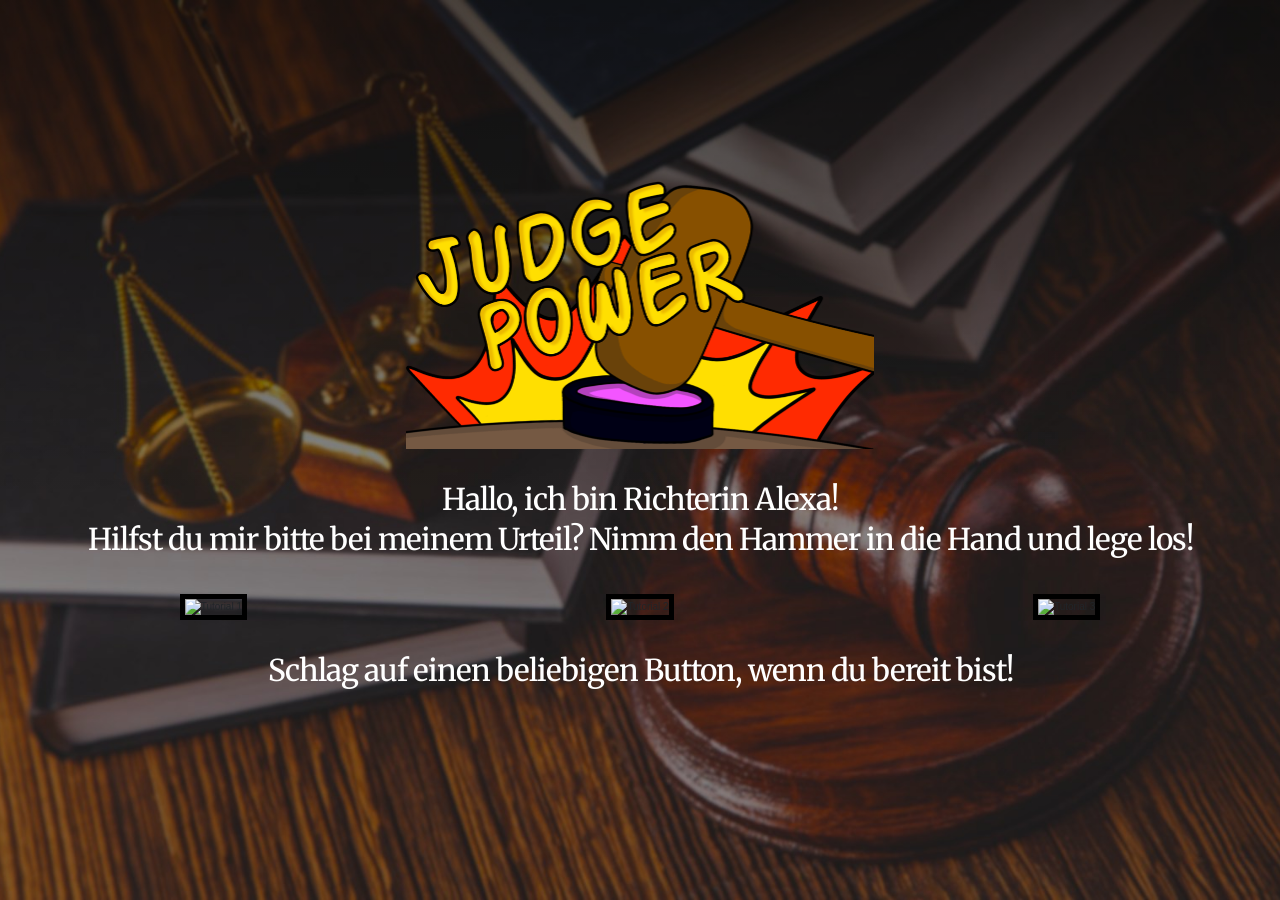
==== prototype/index.html @ 23ea029f "ordnerstruktur angepasst" ====
<!DOCTYPE html>
<html class="no-js" lang="de">

<head>
      <meta charset="UTF-8">

      <title>JudgePower</title>

      <!-- CSS
      ================================================== -->
      <link rel="stylesheet" href="css/base.css">
      <link rel="stylesheet" href="css/main.css">
      <link rel="stylesheet" href="css/vendor.css">


      <!-- Latest compiled and minified CSS -->
      <link rel="stylesheet" href="https://maxcdn.bootstrapcdn.com/bootstrap/4.2.1/css/bootstrap.min.css">

      <!-- jQuery library -->
      <script src="https://ajax.googleapis.com/ajax/libs/jquery/3.3.1/jquery.min.js"></script>

      <!-- Latest compiled JavaScript -->
      <script src="https://maxcdn.bootstrapcdn.com/bootstrap/4.2.1/js/bootstrap.min.js"></script>
      <script src="http://responsivevoice.org/responsivevoice/responsivevoice.js"></script>

      <link href="https://fonts.googleapis.com/css?family=Merriweather" rel="stylesheet">

      <script>
            responsiveVoice.OnVoiceReady = function () {
                  responsiveVoice.speak("Hallo! Ich bin Richterin Alexa! Hilfst du mir bitte bei meinem Urteil? Nimm den Hammer in die Hand und lege los! Schlag auf einen beliebigen Button, wenn du bereit bist!", "Deutsch Female");
                  console.log("document ready")
            };
      </script>

      <!-- Keybindings fuer die Links mit Wartezeit fuer die Animation -->
      <script>

            $(window).on("load", function () {
                  $(window).focus()
            });

            $(document).keydown(function (e) {

                  var href = "q1.html";

                  switch (e.which) {
                        case 49: // 1
                              window.location.href = href;
                              break;

                        case 50: // 2
                              window.location.href = href; href;
                              break;

                        case 51: // 3
                              window.location.href = href;
                              break;

                        case 52: // 4
                              window.location.href = href;
                              break;
                  }

                  e.preventDefault();
            });
      </script>

      <style>

            body h1 h2 h3 h4 h5 {
                  font-family: 'Merriweather', serif;
            }

            .box {
                  position: relative;
                  width: 100%;
            }

            .image {
                  display: block;
                  width: 100%;
                  height: auto;
            }

            .overlay {
                  position: absolute;
                  bottom: 0;
                  left: 0;
                  right: 0;
                  overflow: hidden;
                  width: 100%;
                  height: 100%;
                  -webkit-transform: scale(0);
                  -ms-transform: scale(0);
                  transform: scale(0);
                  -webkit-transition: 1s ease;
                  transition: 1s ease;
            }

            .selected {
                  -webkit-transform: scale(3);
                  -ms-transform: scale(3);
                  transform: scale(3);
            }

            .text {
                  color: #17c152;
                  font-size: 5em;
                  position: absolute;
                  top: 50%;
                  left: 50%;
                  -webkit-transform: translate(-50%, -50%);
                  -ms-transform: translate(-50%, -50%);
                  transform: translate(-50%, -50%);
                  text-align: center;
            }

            .box_element {
                  max-width: 25%;
            }

            h1 {
                  font-size: 4rem;
            }

            h4 {
                  font-size: 2rem;
            }
      </style>
</head>

<body class="d-flex flex-column justify-content-center">

      <section id="intro">

            <div class="shadow-overlay"></div>

            <!-- positioning ist hier noch nicht ganz mittig... schau ich mich spaeter nochmal an! -->

            <div class="intro-content">
                  <div>
                        <div class="d-flex flex-row justify-content-around">
                              <center>
                                    <img src="images/logo.png" alt="JudgePower" width="50%">
                              </center>
                        </div>

                        <div class="d-flex flex-row justify-content-around mt-5 mb-5">
                              <center>
                                    <h1>Hallo, ich bin Richterin Alexa!<br>Hilfst du mir bitte bei meinem Urteil? Nimm
                                          den Hammer in die Hand und lege los!</h1>
                              </center>
                        </div>

                        <div class="d-flex flex-row justify-content-around">
                              <div class="box_element">
                                    <img class="img-fluid" src="images/t1.jpg" alt="Tutorial 1" style="border:5px solid #000000">
                              </div>

                              <div class="box_element">
                                    <img class="img-fluid" src="images/t2.jpg" alt="Tutorial 2" style="border:5px solid #000000">
                              </div>
                              
                              <div class="box_element">
                                          <img class="img-fluid" src="images/t3.jpg" alt="Tutorial 3" style="border:5px solid #000000">
                                    </div>

                        </div>

                        <div class="d-flex flex-row justify-content-around mt-5">
                              <center>
                                    <!-- <a class="button button-primary " href="q1.html">Schlag auf einen beliebigen
                                          Button, wenn du bereit bist!</a> -->
                                          
                                    <h1>Schlag auf einen beliebigen Button, wenn du bereit bist!</h1>
                              </center>
                        </div>
                  </div>
            </div>
      </section>

      <!-- Java Script
   ================================================== -->
      <script src='https://code.responsivevoice.org/responsivevoice.js'></script>
      <script src="js/jquery-1.11.3.min.js"></script>
      <script src="js/jquery-migrate-1.2.1.min.js"></script>
      <script src="js/plugins.js"></script>
      <script src="js/main.js"></script>

</body>

</html>
---- prototype/css/base.css ----
/**
 * =================================================================== 
 *
 *  Lhander v1.0 Base Stylesheet
 *  url: styleshout.com
 *  01-11-2016
 *
 * =================================================================== 
 */

/** 
 * ===================================================================
 * reset - normalize.css v3.0.2 | MIT License | git.io/normalize
 *
 * ------------------------------------------------------------------- 
 */

html {
	font-family: sans-serif;
	-ms-text-size-adjust: 100%;
	-webkit-text-size-adjust: 100%;
}
body {
	margin: 0;
}
article,
aside,
details,
figcaption,
figure,
footer,
header,
hgroup,
main,
menu,
nav,
section,
summary {
	display: block;
}
audio, canvas, progress, video {
	display: inline-block;
	vertical-align: baseline;
}
audio:not([controls]) {
	display: none;
	height: 0;
}
[hidden], template {
	display: none;
}
a {
	background: transparent;
}
a:active, a:hover {
	outline: 0;
}
abbr[title] {
	border-bottom: 1px dotted;
}
b, strong {
	font-weight: bold;
}
dfn {
	font-style: italic;
}
h1 {
	font-size: 2em;
	margin: 0.67em 0;
}
mark {
	background: #ff0;
	color: #000;
}
small {
	font-size: 80%;
}
sub, sup {
	font-size: 75%;
	line-height: 0;
	position: relative;
	vertical-align: baseline;
}
sup {
	top: -0.5em;
}
sub {
	bottom: -0.25em;
}
img {
	border: 0;
}
svg:not(:root) {
	overflow: hidden;
}
figure {
	margin: 1em 40px;
}
hr {
	-moz-box-sizing: content-box;
	box-sizing: content-box;
	height: 0;
}
pre {
	overflow: auto;
}
code, kbd, pre, samp {
	font-family: monospace, monospace;
	font-size: 1em;
}
button, input, optgroup, select, textarea {
	color: inherit;
	font: inherit;
	margin: 0;
}
button {
	overflow: visible;
}
button, select {
	text-transform: none;
}
button,
html input[type="button"],
input[type="reset"],
input[type="submit"] {
	-webkit-appearance: button;
	cursor: pointer;
}
button[disabled], html input[disabled] {
	cursor: default;
}
button::-moz-focus-inner, input::-moz-focus-inner {
	border: 0;
	padding: 0;
}
input {
	line-height: normal;
}
input[type="checkbox"], input[type="radio"] {
	box-sizing: border-box;
	padding: 0;
}
input[type="number"]::-webkit-inner-spin-button,
input[type="number"]::-webkit-outer-spin-button {
	height: auto;
}
input[type="search"] {
	-webkit-appearance: textfield;
	-moz-box-sizing: content-box;
	-webkit-box-sizing: content-box;
	box-sizing: content-box;
}
input[type="search"]::-webkit-search-cancel-button,
input[type="search"]::-webkit-search-decoration {
	-webkit-appearance: none;
}
fieldset {
	border: 1px solid #c0c0c0;
	margin: 0 2px;
	padding: 0.35em 0.625em 0.75em;
}
legend {
	border: 0;
	padding: 0;
}
textarea {
	overflow: auto;
}
optgroup {
	font-weight: bold;
}
table {
	border-collapse: collapse;
	border-spacing: 0;
}
td, th {
	padding: 0;
}

/** 
 * ===================================================================
 * basic/base setup styles 
 *
 * ------------------------------------------------------------------- 
 */

html {
	font-size: 62.5%;
	box-sizing: border-box;
}
*, *::before, *::after {
	box-sizing: inherit;
}
body {
	font-weight: normal;
	line-height: 1;
	text-rendering: optimizeLegibility;
	word-wrap: break-word;
	-webkit-overflow-scrolling: touch;
	-webkit-text-size-adjust: none;
}
body, input, button {
	-moz-osx-font-smoothing: grayscale;
	-webkit-font-smoothing: antialiased;
}

/**
 * Media
 * -
 */

img, video {
	max-width: 100%;
	height: auto;
}

/**
 * Typography resets
 * -
 */

div, dl, dt, dd, ul, ol, li, h1, h2, h3, h4, h5, h6, pre, form, p, blockquote, th, td {
	margin: 0;
	padding: 0;
}
h1, h2, h3, h4, h5, h6 {
	-webkit-font-variant-ligatures: common-ligatures;
	-moz-font-variant-ligatures: common-ligatures;
	font-variant-ligatures: common-ligatures;
	text-rendering: optimizeLegibility;
}
em, i {
	font-style: italic;
	line-height: inherit;
}
strong, b {
	font-weight: bold;
	line-height: inherit;
}
small {
	font-size: 60%;
	line-height: inherit;
}
ol, ul {
	list-style: none;
}
li {
	display: block;
}

/**
 * links
 * -
 */

a {
	text-decoration: none;
	line-height: inherit;
}
a img {
	border: none;
}

/**
 * inputs
 * -
 */

fieldset {
	margin: 0;
	padding: 0;
}
input[type="email"],
input[type="number"],
input[type="search"],
input[type="text"],
input[type="tel"],
input[type="url"],
input[type="password"],
textarea {
	-webkit-appearance: none;
	-moz-appearance: none;
	-ms-appearance: none;
	-o-appearance: none;
	appearance: none;
}

/** 
 * ===================================================================
 * grid
 *
 * ------------------------------------------------------------------- 
 */

.row {
	width: 94%;
	max-width: 1140px;
	margin: 0 auto;
}
.row:before, .row:after {
	content: "";
	display: table;
}
.row:after {
	clear: both;
}
.row .row {
	width: auto;
	max-width: none;
	margin-left: -20px;
	margin-right: -20px;
}
[class*="col-"], .bgrid {
	float: left;
}
[class*="col-"] + [class*="col-"]:last-child {
	float: right;
}
[class*="col-"] {
	padding: 0 20px;
}
.col-one {
	width: 8.33333%;
}
.col-two, .col-1-6 {
	width: 16.66667%;
}
.col-three, .col-1-4 {
	width: 25%;
}
.col-four, .col-1-3 {
	width: 33.33333%;
}
.col-five {
	width: 41.66667%;
}
.col-six, .col-1-2 {
	width: 50%;
}
.col-seven {
	width: 58.33333%;
}
.col-eight, .col-2-3 {
	width: 66.66667%;
}
.col-nine, .col-3-4 {
	width: 75%;
}
.col-ten, .col-5-6 {
	width: 83.33333%;
}
.col-eleven {
	width: 91.66667%;
}
.col-twelve, .col-full {
	width: 100%;
}

/**
 * small screens
 * --------------------------------------------------------------- 
 */

@media screen and (max-width:1024px) {
	.row .row {
		margin-left: -18px;
		margin-right: -18px;
	}
	[class*="col-"] {
		padding: 0 18px;
	}
}

/**
 * tablets
 * --------------------------------------------------------------- 
 */

@media screen and (max-width:768px) {
	.row {
		width: auto;
		padding-left: 30px;
		padding-right: 30px;
	}
	.row .row {
		padding-left: 0;
		padding-right: 0;
		margin-left: -15px;
		margin-right: -15px;
	}
	[class*="col-"] {
		padding: 0 15px;
	}
	.tab-1-4 {
		width: 25%;
	}
	.tab-1-3 {
		width: 33.33333%;
	}
	.tab-1-2 {
		width: 50%;
	}
	.tab-2-3 {
		width: 66.66667%;
	}
	.tab-3-4 {
		width: 75%;
	}
	.tab-full {
		width: 100%;
	}
}

/**
 * large mobile devices
 * --------------------------------------------------------------- 
 */

@media screen and (max-width:600px) {
	.row {
		padding-left: 25px;
		padding-right: 25px;
	}
	.row .row {
		margin-left: -10px;
		margin-right: -10px;
	}
	[class*="col-"] {
		padding: 0 10px;
	}
	.mob-1-4 {
		width: 25%;
	}
	.mob-1-2 {
		width: 50%;
	}
	.mob-3-4 {
		width: 75%;
	}
	.mob-full {
		width: 100%;
	}
}

/**
 * small mobile devices
 * --------------------------------------------------------------- 
 */

@media screen and (max-width:400px) {
	.row {
		padding-left: 30px;
		padding-right: 30px;
	}
	.row .row {
		padding-left: 0;
		padding-right: 0;
		margin-left: 0;
		margin-right: 0;
	}
	[class*="col-"] {
		width: 100% !important;
		float: none !important;
		clear: both !important;
		margin-left: 0;
		margin-right: 0;
		padding: 0;
	}
	[class*="col-"] + [class*="col-"]:last-child {
		float: none;
	}
}

/** 
 * ===================================================================
 * block grids 
 *
 * ------------------------------------------------------------------- 
 */

.block-1-6 .bgrid {
	width: 16.66667%;
}
.block-1-4 .bgrid {
	width: 25%;
}
.block-1-3 .bgrid {
	width: 33.33333%;
}
.block-1-2 .bgrid {
	width: 50%;
}

/**
 * Clearing for block grid columns. Allow columns with 
 * different heights to align properly.
 */

.block-1-6 .bgrid:nth-child(6n+1),
.block-1-4 .bgrid:nth-child(4n+1),
.block-1-3 .bgrid:nth-child(3n+1),
.block-1-2 .bgrid:nth-child(2n+1) {
	clear: both;
}

/**
 * small screens
 * --------------------------------------------------------------- 
 */
@media screen and (max-width:1024px) {
	.block-s-1-6 .bgrid {
		width: 16.66667%;
	}
	.block-s-1-4 .bgrid {
		width: 25%;
	}
	.block-s-1-3 .bgrid {
		width: 33.33333%;
	}
	.block-s-1-2 .bgrid {
		width: 50%;
	}
	.block-s-full .bgrid {
		width: 100%;
		clear: both;
	}
	[class*="block-s-"] .bgrid:nth-child(n) {
		clear: none;
	}
	.block-s-1-6 .bgrid:nth-child(6n+1),
	.block-s-1-4 .bgrid:nth-child(4n+1),
	.block-s-1-3 .bgrid:nth-child(3n+1),
	.block-s-1-2 .bgrid:nth-child(2n+1) {
		clear: both;
	}
}

/**
 * tablets
 * --------------------------------------------------------------- 
 */
@media screen and (max-width:768px) {
	.block-tab-1-6 .bgrid {
		width: 16.66667%;
	}
	.block-tab-1-4 .bgrid {
		width: 25%;
	}
	.block-tab-1-3 .bgrid {
		width: 33.33333%;
	}
	.block-tab-1-2 .bgrid {
		width: 50%;
	}
	.block-tab-full .bgrid {
		width: 100%;
		clear: both;
	}
	[class*="tab-bgrid-"] .bgrid:nth-child(n) {
		clear: none;
	}
	.block-tab-1-6 .bgrid:nth-child(6n+1),
	.block-tab-1-4 .bgrid:nth-child(4n+1),
	.block-tab-1-3 .bgrid:nth-child(3n+1),
	.block-tab-1-2 .bgrid:nth-child(2n+1) {
		clear: both;
	}
}

/**
 * mobile devices
 * --------------------------------------------------------------- 
 */
@media screen and (max-width:600px) {
	.block-mob-1-6 .bgrid {
		width: 16.66667%;
	}
	.block-mob-1-4 .bgrid {
		width: 25%;
	}
	.block-mob-1-3 .bgrid {
		width: 33.33333%;
	}
	.block-mob-1-2 .bgrid {
		width: 50%;
	}
	.block-mob-full .bgrid {
		width: 100%;
		clear: both;
	}
	[class*="mob-bgrid-"] .bgrid:nth-child(n) {
		clear: none;
	}
	.block-mob-1-6 .bgrid:nth-child(6n+1),
	.block-mob-1-4 .bgrid:nth-child(4n+1),
	.block-mob-1-3 .bgrid:nth-child(3n+1),
	.block-mob-1-2 .bgrid:nth-child(2n+1) {
		clear: both;
	}
}

/**
 * stack on small mobile devices
 * --------------------------------------------------------------- 
 */

@media screen and (max-width:400px) {
	.stack .bgrid {
		width: 100% !important;
		float: none !important;
		clear: both !important;
		margin-left: 0;
		margin-right: 0;
	}
}

/** 
 * ===================================================================
 * MISC 
 *
 * ------------------------------------------------------------------- 
 */

/**
 * Clearing - (http://nicolasgallagher.com/micro-clearfix-hack/
 * -
 */

.group:before, .group:after {
	content: "";
	display: table;
}
.group:after {
	clear: both;
}

/**
 * Misc Helper Styles 
 * -
 */
 
.hide { display: none; }
.invisible { visibility: hidden; }
.antialiased {
	-webkit-font-smoothing: antialiased;
	-moz-osx-font-smoothing: grayscale;
}
.remove-bottom { margin-bottom: 0; }
.half-bottom { margin-bottom: 1.5rem !important; }
.add-bottom { margin-bottom: 3rem !important; }
.no-border { border: none; }
.full-width { width: 100%; }
.text-center { text-align: center; }
.text-left { text-align: left; }
.text-right { text-align: right; }
.pull-left { float: left; }
.pull-right { float: right; }
.align-center {
	margin-left: auto;
	margin-right: auto;
	text-align: center;
}

/*# sourceMappingURL=base.css.map */
---- prototype/css/main.css ----
/**
 * =================================================================== 
 *
 *  Lhander v1.0 Main Stylesheet
 *  url: styleshout.com
 *  01-11-2016
 * -------------------------------------------------------------------
 *
 *	TOC:
 *	01. webfonts and iconfonts 
 *	02. base style overrides
 * 03. preloader
 * 04. forms
 * 05. buttons
 * 06. common styles
 * 07. header styles
 * 08. intro section
 * 09. process section
 * 10. features section
 * 11. pricing section
 * 12. testimomials section 
 * 13. faq section 
 *	14. ad-section 
 *	15. call-to-action section
 *	16. footer
 *
 * =================================================================== 
 */

/** 
 * ===================================================================
 * webfonts and iconfonts 
 *
 * ------------------------------------------------------------------- 
 */

@import url("fonts.css");
@import url("ionicons/css/ionicons.min.css");
@import url("micons/micons.css");

/** 
 * ===================================================================
 * base style overrides
 *
 * ------------------------------------------------------------------- 
 */

html {
	font-size: 10px;
}
@media only screen and (max-width:1024px) {
	html {
		font-size: 9.375px;
	}
}
@media only screen and (max-width:768px) {
	html {
		font-size: 10px;
	}
}
@media only screen and (max-width:400px) {
	html {
		font-size: 9.375px;
	}
}

html, body {
	height: 100%;
}
body {
	background: #14181E;
	font-family: 'Merriweather', serif;
	font-size: 1.6rem;
	line-height: 3rem;
	color: #737373;
}

/**
 * links 
 * -
 */

a, a:visited {
	color: #ffdf01;
	-moz-transition: all 0.3s ease-in-out;
	-o-transition: all 0.3s ease-in-out;
	-webkit-transition: all 0.3s ease-in-out;
	-ms-transition: all 0.3s ease-in-out;
	transition: all 0.3s ease-in-out;
}
a:hover, a:focus {
	color: #ff7b29;
}

/**
 * typography  
 * -
 */

h1, h2, h3, h4, h5, h6, .h01, .h02, .h03, .h04, .h05, .h06 {
	font-family: 'Merriweather', serif;
	color: #252525;
	font-style: normal;
	text-rendering: optimizeLegibility;
	margin-bottom: 2.1rem;
}
h3, .h03, h4, .h04 {
	margin-bottom: 1.8rem;
}
h5, .h05, h6, .h06 {
	font-family: 'Merriweather', serif;
	margin-bottom: 1.2rem;
}

h1, .h01 {
	font-size: 5rem;
	line-height: 1.35;
	letter-spacing: -.1rem;
}
@media only screen and (max-width:600px) {
	h1, .h01 {
		font-size: 2.6rem;
		letter-spacing: -.07rem;
	}
}

h2, .h02 {
	font-size: 2.4rem;
	line-height: 1.25;
}
h3, .h03 {
	font-size: 3rem;
	line-height: 1.5;
}
h4, .h04 {
	/* font-size: 1.7rem;
	line-height: 1.76; */
	font-size: 3rem;
	margin-top: 0.3rem;
}
h5, .h05 {
	font-size: 1.4rem;
	line-height: 1.7;
	text-transform: uppercase;
	letter-spacing: .15rem;
}
h6, .h06 {
	font-size: 1.3rem;
	line-height: 1.85;
	text-transform: uppercase;
	letter-spacing: .15rem;
}

p img {
	margin: 0;
}
p.lead {
	font-family: 'Merriweather', serif;
	font-size: 1.8rem;
	line-height: 1.8;
	color: #737373;
}
@media only screen and (max-width:768px) {
	p.lead {
		font-size: 1.7rem;
	}
}

em, i, strong, b {
	font-size: 1.6rem;
	line-height: 3rem;
	font-style: normal;
	font-weight: normal;
}
em, i {
	font-family: 'Merriweather', serif;
}
strong, b {
	font-family: 'Merriweather', serif;
}
small {
	font-size: 1.1rem;
	line-height: inherit;
}
blockquote {
	margin: 3rem 0;
	padding-left: 4rem;
	position: relative;
}
blockquote:before {
	content: "\201C";
	font-size: 8rem;
	line-height: 0px;
	margin: 0;
	color: #333;
	font-family: arial, sans-serif;
	position: absolute;
	top: 3rem;
	left: 0;
}
blockquote p {
	font-family: georgia, serif;
	font-style: italic;
	padding: 0;
	font-size: 1.9rem;
	line-height: 1.75;
}
blockquote cite {
	display: block;
	font-size: 1.2rem;
	font-style: normal;
	line-height: 1.65;
}
blockquote cite:before {
	content: "\2014 \0020";
}
blockquote cite a, blockquote cite a:visited {
	color: #8d8d8d;
	border: none;
}
abbr {
	font-family: 'Merriweather', serif;
	font-variant: small-caps;
	text-transform: lowercase;
	letter-spacing: .05rem;
	color: #8d8d8d;
}
var, kbd, samp, code, pre {
	font-family: Consolas, "Andale Mono", Courier, "Courier New", monospace;
}
pre {
	padding: 2.4rem 3rem 3rem;
	background: #F1F1F1;
}
code {
	font-size: 1.4rem;
	margin: 0 .2rem;
	padding: .3rem .6rem;
	white-space: nowrap;
	background: #F1F1F1;
	border: 1px solid #E1E1E1;
	border-radius: 3px;
}
pre > code {
	display: block;
	white-space: pre;
	line-height: 2;
	padding: 0;
	margin: 0;
}
pre.prettyprint > code {
	border: none;
}
del {
	text-decoration: line-through;
}
abbr[title], dfn[title] {
	border-bottom: 1px dotted;
	cursor: help;
}
mark {
	background: #FFF49B;
	color: #000;
}
hr {
	border: solid #cfcfd5;
	border-width: 1px 0 0;
	clear: both;
	margin: 2.4rem 0 1.5rem;
	height: 0;
}

/**
 * Lists  
 * -
 */

ol {
	list-style: decimal;
}
ul {
	list-style: disc;
}
li {
	display: list-item;
}
ol, ul {
	margin-left: 1.7rem;
}
ul li {
	padding-left: .4rem;
}
ul ul, ul ol, ol ol, ol ul {
	margin: .6rem 0 .6rem 1.7rem;
}
ul.disc li {
	display: list-item;
	list-style: none;
	padding: 0 0 0 .8rem;
	position: relative;
}
ul.disc li::before {
	content: "";
	display: inline-block;
	width: 8px;
	height: 8px;
	border-radius: 50%;
	background: #ff2a01;
	position: absolute;
	left: -17px;
	top: 11px;
	vertical-align: middle;
}
dt {
	margin: 0;
	color: #ff2a01;
}
dd {
	margin: 0 0 0 2rem;
}

/**
 * tables
 * -
 */

table {
	border-width: 0;
	width: 100%;
	max-width: 100%;
	font-family: 'Merriweather', serif;
}
th, td {
	padding: 1.5rem 3rem;
	text-align: left;
	border-bottom: 1px solid #E8E8E8;
}
th {
	color: #252525;
	font-family: 'Merriweather', serif;
}
td {
	line-height: 1.5;
}
th:first-child, td:first-child {
	padding-left: 0;
}
th:last-child, td:last-child {
	padding-right: 0;
}
.table-responsive {
	overflow-x: auto;
	-webkit-overflow-scrolling: touch;
}

/**
 * Spacing  
 * -
 */

button, .button {
	margin-bottom: 1.2;
}
fieldset {
	margin-bottom: 1.5rem;
}
input,
textarea,
select,
pre,
blockquote,
figure,
table,
p,
ul,
ol,
dl,
form,
.fluid-video-wrapper,
.iw-custom-select {
	margin-bottom: 3rem;
}

/**
 * floated image  
 * -
 */

img.pull-right {
	margin: 1.5rem 0 0 3rem;
}
img.pull-left {
	margin: 1.5rem 3rem 0 0;
}

/**
 * block grids paddings 
 * -
 */

.bgrid {
	padding: 0 20px;
}
@media only screen and (max-width:1024px) {
	.bgrid {
		padding: 0 18px;
	}
}
@media only screen and (max-width:768px) {
	.bgrid {
		padding: 0 15px;
	}
}
@media only screen and (max-width:600px) {
	.bgrid {
		padding: 0 10px;
	}
}
@media only screen and (max-width:400px) {
	.bgrid {
		padding: 0;
	}
}


/** 
 * ===================================================================
 * preloader
 *
 * ------------------------------------------------------------------- 
 */

#preloader {
	position: fixed;
	top: 0;
	left: 0;
	right: 0;
	bottom: 0;
	background: #0F1215;
	z-index: 9999999;
	height: 100%;
	width: 100%;
}
.no-js #preloader, .oldie #preloader {
	display: none;
}
#loader {
	position: absolute;
	left: 50%;
	top: 50%;
	width: 60px;
	height: 60px;
	margin-left: -30px;
	margin-top: -30px;
	padding: 0;
	background-color: #ff2a01;
	border-radius: 100%;
	-webkit-animation: sk-scaleout 1.0s infinite ease-in-out;
	animation: sk-scaleout 1.0s infinite ease-in-out;
}
@-webkit-keyframes sk-scaleout {
	0% {
		-webkit-transform: scale(0);
	}
	100% {
		-webkit-transform: scale(1);
		opacity: 0;
	}
}
@keyframes sk-scaleout {
	0% {
		-webkit-transform: scale(0);
		transform: scale(0);
	}
	100% {
		-webkit-transform: scale(1);
		transform: scale(1);
		opacity: 0;
	}
}


/** 
 * ===================================================================
 * forms
 *
 * ------------------------------------------------------------------- 
 */

fieldset {
	border: none;
}
input[type="email"],
input[type="number"],
input[type="search"],
input[type="text"],
input[type="tel"],
input[type="url"],
input[type="password"],
textarea,
select {
	display: block;
	height: 6rem;
	padding: 1.5rem 2rem;
	border: 0;
	outline: none;
	/* vertical-align: middle; */
	color: #737373;
	font-family: 'Merriweather', serif;
	font-size: 1.5rem;
	line-height: 3rem;
	border-radius: 3px;
	background: #FFFFFF;
	max-width: 100%;
	border: 1px solid #d5d5d5;
	-moz-transition: all 0.3s ease-in-out;
	-o-transition: all 0.3s ease-in-out;
	-webkit-transition: all 0.3s ease-in-out;
	-ms-transition: all 0.3s ease-in-out;
	transition: all 0.3s ease-in-out;
}
.ss-custom-select {
	position: relative;
	padding: 0;
	display: inline-block;
}
.ss-custom-select select {
	-webkit-appearance: none;
	-moz-appearance: none;
	-ms-appearance: none;
	-o-appearance: none;
	appearance: none;
	text-indent: 0.01px;
	text-overflow: '';
	margin: 0;
	line-height: 3rem;
	vertical-align: middle;
	padding-right: 4rem;
}
.ss-custom-select select option {
	padding-left: 2rem;
	padding-right: 2rem;
}
.ss-custom-select select::-ms-expand {
	display: none;
}
.ss-custom-select::after {
	content: '\f123';
	font-family: 'Ionicons';
	position: absolute;
	top: 50%;
	right: 18px;
	margin-top: -10px;
	bottom: auto;
	width: 20px;
	height: 20px;
	line-height: 20px;
	font-size: 15px;
	text-align: center;
	pointer-events: none;
	color: #252525;
}
textarea {
	min-height: 25rem;
}
input[type="email"]:focus,
input[type="number"]:focus,
input[type="search"]:focus,
input[type="text"]:focus,
input[type="tel"]:focus,
input[type="url"]:focus,
input[type="password"]:focus,
textarea:focus,
select:focus {
	color: #000000;
	background: #f4fffe;
	border: 1px solid #d2fef9;
}
label, legend {
	font-family: 'Merriweather', serif;
	font-size: 1.4rem;
	margin-bottom: .6rem;
	color: #404040;
	display: block;
}
label span, legend span {
	color: #ff2a01;
}
input[type="checkbox"], input[type="radio"] {
	display: inline;
}

/**
 * Style Placeholder Text  
 * -
 */

::-webkit-input-placeholder {
	color: #a1a1a1;
}
:-moz-placeholder {
	/* Firefox 18- */
	color: #a1a1a1;
}
::-moz-placeholder {
	/* Firefox 19+ */
	color: #a1a1a1;
}
:-ms-input-placeholder {
	color: #a1a1a1;
}
.placeholder {
	color: #a1a1a1 !important;
}


/** 
 * ===================================================================
 * buttons
 *
 * ------------------------------------------------------------------- 
 */

.button,
button,
input[type="submit"],
input[type="reset"],
input[type="button"] {
	display: inline-block;
	font-family: 'Merriweather', serif;
	font-size: 1.6rem;
	height: 5rem;
	line-height: 5rem;
	padding: 0 3rem;
	margin: 0 .3rem 1rem 0;
	background: #d8d8d8;
	color: #252525;
	text-decoration: none;
	cursor: pointer;
	text-align: center;
	white-space: nowrap;
	border: none;
	border-radius: 1000px;
	-moz-transition: all 0.3s ease-in-out;
	-o-transition: all 0.3s ease-in-out;
	-webkit-transition: all 0.3s ease-in-out;
	-ms-transition: all 0.3s ease-in-out;
	transition: all 0.3s ease-in-out;
}
.button:hover,
button:hover,
input[type="submit"]:hover,
input[type="reset"]:hover,
input[type="button"]:hover,
.button:focus,
button:focus,
input[type="submit"]:focus,
input[type="reset"]:focus,
input[type="button"]:focus {
	background: #bebebe;
	color: #FFFFFF;
	outline: 0;
}

.button.button-primary,
button.button-primary,
input[type="submit"].button-primary,
input[type="reset"].button-primary,
input[type="button"].button-primary {
	background: #ff2a01;
	color: #FFFFFF;
}

.button.button-primary:hover,
button.button-primary:hover,
input[type="submit"].button-primary:hover,
input[type="reset"].button-primary:hover,
input[type="button"].button-primary:hover,
.button.button-primary:focus,
button.button-primary:focus,
input[type="submit"].button-primary:focus,
input[type="reset"].button-primary:focus,
input[type="button"].button-primary:focus {
	background: #ffdf01;
}
button.full-width, .button.full-width {
	width: 100%;
	margin-right: 0;
}
button.medium, .button.medium {
	height: 5.5rem !important;
	line-height: 5.5rem !important;
	padding: 0 1.8rem !important;
}
button.large, .button.large {
	height: 6rem !important;
	line-height: 6rem !important;
	padding: 0rem 3rem !important;
}
button.round, .button.round {
	padding-left: 3rem !important;
	padding-right: 3rem !important;
	border-radius: 1000px;
}
button.stroke, .button.stroke {
	background: transparent !important;
	border: 3px solid transparent;
	line-height: 4.4rem;
}
button::-moz-focus-inner, input::-moz-focus-inner {
	border: 0;
	padding: 0;
}

/** 
 * ===================================================================
 * common styles 
 *
 * ------------------------------------------------------------------- 
 */

.section-intro {
	max-width: 700px;
	text-align: center;
	margin-left: auto;
	margin-right: auto;
	margin-bottom: 5.2rem;
	position: relative;
}
.section-intro h1 {
	font-family: 'Merriweather', serif;
	font-size: 4.8rem;
	color: #252525;
	line-height: 1.25;
	margin-bottom: 1.2rem;
}
.section-intro h5 {
	color: rgba(56, 66, 78, 0.5);
	font-size: 1.6rem;
	line-height: 1.875;
	margin-bottom: 0.3rem;
	letter-spacing: .4rem;
}
.section-intro .lead {
	color: rgba(0, 0, 0, 0.45);
}
.section-intro .with-bottom-line {
	position: relative;
	overflow: hidden;
}
.section-intro .with-bottom-line::after {
	display: block;
	background-color: #ff2a01;
	width: 120px;
	height: 3px;
	content: '\0020';
	position: absolute;
	left: 50%;
	bottom: 0;
	margin-left: -60px;
}
@media only screen and (max-width:600px) {
	section .h01 {
		font-size: 4rem;
	}
}

/**
 * responsive:
 * common styles
 * - 
 */

@media only screen and (max-width:768px) {
	.section-intro {
		max-width: 650px;
	}
	.section-intro h1 {
		font-size: 4.2rem;
	}
}
@media only screen and (max-width:600px) {
	.section-intro h1 {
		font-size: 3.8rem;
	}
	.section-intro h5 {
		font-size: 3rem;
		letter-spacing: .3rem;
	}
}
@media only screen and (max-width:400px) {
	.section-intro h1 {
		font-size: 3.6rem;
	}
}


/** 
 * ===================================================================
 * header styles 
 *
 * ------------------------------------------------------------------- 
 */

header {
	width: 100%;
	position: absolute;
	left: 0;
	top: 24px;
	z-index: 600;
	background: transparent;
	-moz-transition: all 0.3s ease-in-out;
	-o-transition: all 0.3s ease-in-out;
	-webkit-transition: all 0.3s ease-in-out;
	-ms-transition: all 0.3s ease-in-out;
	transition: all 0.3s ease-in-out;
}
header .row {
	width: auto;
	height: 66px;
	position: relative;
}

header .logo {
	margin-top: 2px;
	z-index: 600;
	position: absolute;
	left: 35px;
	top: 50%;
	-webkit-transform: translateY(-50%);
	-ms-transform: translateY(-50%);
	transform: translateY(-50%);
}
header .logo a {
	display: block;
	margin: 0;
	padding: 0;
	border: none;
	font: 0/0 a;
	text-shadow: none;
	color: transparent;
	width: 42px;
	height: 42px;
	background: url("../images/logo.png") no-repeat center;
	background-size: 42px 42px;
	-moz-transition: all 0.5s ease-in-out;
	-o-transition: all 0.5s ease-in-out;
	-webkit-transition: all 0.5s ease-in-out;
	-ms-transition: all 0.5s ease-in-out;
	transition: all 0.5s ease-in-out;
}
.sticky {
	position: fixed;
	background: #14171c;
	top: 0;
}
.sticky .logo a {
	width: 38px;
	height: 38px;
	background-size: 38px 38px;
}

/**
 * responsive:
 * header section
 * - 
 */

@media only screen and (max-width:768px) {
	header {
		top: 0;
		padding: 6px 0;
	}
	header .logo a {
		width: 38px;
		height: 38px;
		background-size: 38px 38px;
	}
}

/**
 * primary navigation
 * - 
 */

#main-nav-wrap, .main-navigation {
	margin: 0;
	padding: 0;
}

/* hide toggle button */
a.menu-toggle {
	display: none;
}

/* main-nav-wrap */
#main-nav-wrap {
	font-family: 'Merriweather', serif;
	font-size: 11.5px;
	text-transform: uppercase;
	letter-spacing: 1.5px;
	position: absolute;
	top: 0;
	right: 30px;
}
.main-navigation {
	min-height: 66px;
	display: inline-block;
	width: auto;
	text-align: left;
}
.main-navigation li {
	position: relative;
	display: inline-block;
	list-style: none;
	padding: 0;
	margin: 0;
	height: 66px;
}
.main-navigation li.current a {
	color: #FFFFFF;
}
.main-navigation li.current a::after {
	position: absolute;
	left: 50%;
	bottom: 0;
	width: 80%;
	height: 3px;
	-webkit-transform: translateX(-50%);
	-ms-transform: translateX(-50%);
	transform: translateX(-50%);
	background-color: #ff2a01;
	content: '\0020';
	display: block;
	-moz-transition: all 0.3s ease-in-out;
	-o-transition: all 0.3s ease-in-out;
	-webkit-transition: all 0.3s ease-in-out;
	-ms-transition: all 0.3s ease-in-out;
	transition: all 0.3s ease-in-out;
}
.main-navigation li.highlight a {
	color: #ff2a01;
}
.main-navigation li.with-sep a {
	position: relative;
	padding-left: 22px;
	margin-left: 8px;
}
.main-navigation li.with-sep a::before {
	position: absolute;
	left: 0;
	top: 50%;
	width: 1px;
	height: 20px;
	margin-top: -10px;
	background-color: rgba(255, 255, 255, 0.2);
	content: '\0020';
	display: block;
	-moz-transition: all 0.3s ease-in-out;
	-o-transition: all 0.3s ease-in-out;
	-webkit-transition: all 0.3s ease-in-out;
	-ms-transition: all 0.3s ease-in-out;
	transition: all 0.3s ease-in-out;
}

/* navigation links */
.main-navigation li a {
	display: block;
	padding: 18px 7px;
	line-height: 30px;
	text-decoration: none;
	text-align: left;
	color: #98999a;
	position: relative;
	-moz-transition: color 0.3s ease-in-out;
	-o-transition: color 0.3s ease-in-out;
	-webkit-transition: color 0.3s ease-in-out;
	-ms-transition: color 0.3s ease-in-out;
	transition: color 0.3s ease-in-out;
}
.main-navigation li a:active {
	background-color: transparent !important;
}
.main-navigation li a:hover {
	color: #FFFFFF;
}

/**
 * mobile view - primary navigation
 * - 
 */

@media only screen and (max-width:768px) {
	#main-nav-wrap {
		display: block;
		width: 100%;
		position: absolute;
		top: 69px;
		right: 0;
	}
	a.menu-toggle {
		display: block;
		width: 40px;
		height: 40px;
		position: absolute;
		top: 50%;
		right: 30px;
		margin-top: -20px;
	}
	a.menu-toggle span {
		display: block;
		width: 24px;
		height: 3px;
		margin-top: -1.5px;
		position: absolute;
		right: 8px;
		top: 50%;
		bottom: auto;
		left: auto;
		background-color: white;
		-moz-transition: background 0.2s ease-in-out;
		-o-transition: background 0.2s ease-in-out;
		-webkit-transition: background 0.2s ease-in-out;
		-ms-transition: background 0.2s ease-in-out;
		transition: background 0.2s ease-in-out;
		font: 0/0 a;
		text-shadow: none;
		color: transparent;
	}
	a.menu-toggle span::before, a.menu-toggle span::after {
		content: '';
		width: 100%;
		height: 100%;
		position: absolute;
		background-color: inherit;
		left: 0;
		-moz-transition-duration: 0.2s, 0.2s;
		-o-transition-duration: 0.2s, 0.2s;
		-webkit-transition-duration: 0.2s, 0.2s;
		-ms-transition-duration: 0.2s, 0.2s;
		transition-duration: 0.2s, 0.2s;
		-moz-transition-delay: 0.2s, 0s;
		-o-transition-delay: 0.2s, 0s;
		-webkit-transition-delay: 0.2s, 0s;
		-ms-transition-delay: 0.2s, 0s;
		transition-delay: 0.2s, 0s;
	}
	a.menu-toggle span::before {
		top: -8px;
		-moz-transition-property: top, transform;
		-o-transition-property: top, transform;
		-webkit-transition-property: top, transform;
		-ms-transition-property: top, transform;
		transition-property: top, transform;
	}
	a.menu-toggle span::after {
		bottom: -8px;
		-moz-transition-property: bottom, transform;
		-o-transition-property: bottom, transform;
		-webkit-transition-property: bottom, transform;
		-ms-transition-property: bottom, transform;
		transition-property: bottom, transform;
	}
	.menu-toggle.is-clicked span {
		background-color: rgba(255, 255, 255, 0);
	}
	.menu-toggle.is-clicked span::before, .menu-toggle.is-clicked span::after {
		background-color: white;
		-moz-transition-delay: 0s, 0.2s;
		-o-transition-delay: 0s, 0.2s;
		-webkit-transition-delay: 0s, 0.2s;
		-ms-transition-delay: 0s, 0.2s;
		transition-delay: 0s, 0.2s;
	}
	.menu-toggle.is-clicked span::before {
		top: 0;
		-webkit-transform: rotate(45deg);
		-ms-transform: rotate(45deg);
		transform: rotate(45deg);
	}
	.menu-toggle.is-clicked span::after {
		bottom: 0;
		-webkit-transform: rotate(-45deg);
		-ms-transform: rotate(-45deg);
		transform: rotate(-45deg);
	}
	.main-navigation {
		background: #14171c;
		padding: 48px 42px 54px 42px;
		margin: 0;
		width: 100%;
		height: auto;
		clear: both;
		display: none;
	}
	.main-navigation > li {
		display: block;
		height: auto;
		text-align: left;
		border-bottom: 1px dotted rgba(200, 200, 200, 0.08);
		padding: 0;
	}
	.main-navigation > li:first-child {
		border-top: 1px dotted rgba(200, 200, 200, 0.08);
	}
	.main-navigation li a {
		display: block;
		color: #e6e6e6;
		width: auto;
		padding: 18px 0;
		line-height: 16px;
		border: none;
	}
	.main-navigation li a:hover {
		color: #ff7b29;
	}
	.main-navigation li.with-sep a {
		padding-left: 0;
		margin-left: 0;
	}
	.main-navigation li.with-sep a::before {
		display: none;
	}
	.main-navigation li.current > a {
		background: none;
		color: #ff7b29;
	}
	.main-navigation li.current > a:after {
		display: none;
	}
}

/**
 * make sure the menu is visible on larger screens
 * -
 */

@media only screen and (min-width:769px) {
	#main-nav-wrap ul.main-navigation {
		display: block !important;
	}
}


/** 
 * ===================================================================
 * intro section
 *
 * ------------------------------------------------------------------- 
 */

#intro {
	background: #14181E url(../images/hammer.jpg) no-repeat center;
	-webkit-background-size: cover;
	-moz-background-size: cover;
	background-size: cover;
	width: 100%;
	height: 100%;
	min-height: 720px;
	display: table;
	position: relative;
}
#intro_withoutBackground {
	background: #FFFFFF no-repeat center;
	-webkit-background-size: cover;
	-moz-background-size: cover;
	background-size: cover;
	width: 100%;
	height: 100%;
	min-height: 720px;
	display: table;
	position: relative;
}
.shadow-overlay {
	position: absolute;
	top: 0;
	left: 0;
	width: 100%;
	height: 100%;
	background: -moz-linear-gradient(top, rgba(0, 0, 0, 0.45) 0%, rgba(0, 0, 0, 0.25) 25%, transparent 56%);  /* FF3.6-15 */
	background: -webkit-linear-gradient(top, rgba(0, 0, 0, 0.45) 0%, rgba(0, 0, 0, 0.25) 25%, transparent 56%);  /* Chrome10-25,Safari5.1-6 */
	background: linear-gradient(to bottom, rgba(0, 0, 0, 0.45) 0%, rgba(0, 0, 0, 0.25) 25%, transparent 56%);  /* W3C, IE10+, FF16+, Chrome26+, Opera12+, Safari7+ */
	filter: progid:DXImageTransform.Microsoft.gradient(startColorstr='#73000000', endColorstr='#00000000', GradientType=0);  /* IE6-9 */
}
.intro-content {
	display: table-cell;
	vertical-align: middle;
	text-align: center;
	-webkit-transform: translateY(-1.2rem);
	-ms-transform: translateY(-1.2rem);
	transform: translateY(-1.2rem);
}
.intro-content h1 {
	color: #FFFFFF;
	font-family: 'Merriweather', serif;
	font-size: 3rem;
	line-height: 1.334;
	/* max-width: 800px; */
	margin-left: auto;
	margin-right: auto;
}
.intro-content h5 {
	color: rgba(255, 255, 255, 0.6);
	font-family: 'Merriweather', serif;
	font-size: 1.8rem;
	line-height: 1.667;
	margin-bottom: 0.6rem;
	text-transform: uppercase;
	letter-spacing: .25rem;
}
.intro-content .video-link a {
	display: inline-block;
	width: 90px;
	height: 90px;
	margin-bottom: 4.2rem;
	outline: none;
}
.intro-content .button {
	border-color: #FFFFFF;
	color: #FFFFFF;
	height: 6.6rem;
	line-height: 6rem;
	padding: 0 3rem !important;
	margin-top: 1.8rem;
	font-family: 'Merriweather', serif;
	font-size: 1.4rem;
	text-transform: uppercase;
	letter-spacing: .4rem;
}
.intro-content .button:hover, .intro-content .button:focus {
	color: #ff2a01;
	border-color: #ff2a01;
}

/**
 * responsive:
 * intro
 * -
 */

@media only screen and (max-width:1024px) {
	.intro-content {
		-webkit-transform: translateY(0);
		-ms-transform: translateY(0);
		transform: translateY(0);
	}
	.intro-content h1 {
		font-size: 4.8rem;
		max-width: 700px;
	}
	.intro-content h5 {
		font-size: 1.6rem;
	}
	.intro-content .video-link a {
		width: 72px;
		height: 72px;
		margin-bottom: 3rem;
	}
}
@media only screen and (max-width:768px) {
	#intro {
		min-height: 660px;
	}
	.intro-content h1 {
		font-size: 4.2rem;
		max-width: 550px;
	}
	.intro-content h5 {
		font-size: 3rem;
		letter-spacing: .15rem;
	}
}
@media only screen and (max-width:600px) {
	#intro {
		min-height: 600px;
	}
	.intro-content h1 {
		font-size: 3.8rem;
		margin-bottom: .9rem;
	}
	.intro-content h5 {
		font-size: 1.4rem;
		letter-spacing: .15rem;
	}
	.intro-content .video-link a {
		width: 66px;
		height: 66px;
		margin-bottom: 1.5rem;
	}
}
@media only screen and (max-width:400px) {
	#intro {
		min-height: 550px;
	}
	.intro-content h1 {
		font-size: 3.4rem;
	}
	.intro-content h5 {
		font-size: 1.4rem;
		letter-spacing: .15rem;
	}
	.intro-content .video-link a {
		width: 60px;
		height: 60px;
	}
}

/**
 * video popup modal
 * - 
 */

.popup-modal {
	max-width: 800px;
	background: #FFFFFF;
	position: relative;
	margin: 0 auto;  /* close */
}
.popup-modal .close-popup {
	position: absolute;
	right: 0;
	top: -42px;
	cursor: pointer;
	display: block;
	width: 30px;
	height: 30px;
	color: rgba(255, 255, 255, 0.5);
	text-align: center;
	font: 0/0 a;
	text-shadow: none;
	color: transparent;
}
.popup-modal .close-popup::before {
	display: block;
	width: 30px;
	height: 30px;
	line-height: 30px;
	font-family: "Ionicons";
	content: "\f2d7";
	font-size: 21px;
	color: rgba(255, 255, 255, 0.5);
}

/**
 * responsive:
 * video popup modal
 * - 
 */

@media only screen and (max-width:900px) {
	.popup-modal {
		max-width: 700px;
	}
}
@media only screen and (max-width:768px) {
	.popup-modal {
		width: auto;
		margin: 0 20px;
	}
}

/**
 * transition effect for modal popup
 * - 
 */

/* overlay at start */
.mfp-fade.mfp-bg {
	opacity: 0;
	-moz-transition: all 0.3s ease-in-out;
	-o-transition: all 0.3s ease-in-out;
	-webkit-transition: all 0.3s ease-in-out;
	-ms-transition: all 0.3s ease-in-out;
	transition: all 0.3s ease-in-out;
}

/* overlay animate in */
.mfp-fade.mfp-bg.mfp-ready {
	opacity: 0.8;
}

/* overlay animate out */
.mfp-fade.mfp-bg.mfp-removing {
	opacity: 0;
}

/* content at start */
.mfp-fade.mfp-wrap .mfp-content {
	opacity: 0;
	-webkit-transform: translateY(-100%);
	-ms-transform: translateY(-100%);
	transform: translateY(-100%);
	-moz-transition: all 0.3s ease-in-out;
	-o-transition: all 0.3s ease-in-out;
	-webkit-transition: all 0.3s ease-in-out;
	-ms-transition: all 0.3s ease-in-out;
	transition: all 0.3s ease-in-out;
}

/* content animate in */
.mfp-fade.mfp-wrap.mfp-ready .mfp-content {
	opacity: 1;
	-webkit-transform: translateY(0);
	-ms-transform: translateY(0);
	transform: translateY(0);
}

/* content animate out */
.mfp-fade.mfp-wrap.mfp-removing .mfp-content {
	opacity: 0;
	-webkit-transform: translateY(-100%);
	-ms-transform: translateY(-100%);
	transform: translateY(-100%);
}


/** 
 * ===================================================================
 * process section
 *
 * ------------------------------------------------------------------- 
 */

#process {
	background: #FFFFFF;
	padding-top: 12rem;
	padding-bottom: 15rem;
	overflow: hidden;
}
.process-content {
	position: relative;
	text-align: center;
}
.process-content .right-side,
.process-content .left-side,
.process-content .image-part {
	width: 33.33333%;
	font-size: 15px;
	line-height: 27px;
}
.process-content .right-side, .process-content .left-side {
	padding: 0 6% 24px;
	position: absolute;
	top: 0;
}
.process-content .right-side {
	right: 0;
}
.process-content .left-side {
	left: 0;
}
.process-content .image-part {
	margin: 0 auto;
	height: 660px;
	background-image: url("../images/appdesign.jpg");
	background-repeat: no-repeat;
	background-position: center;
	-webkit-background-size: contain;
	-moz-background-size: contain;
	background-size: contain;
}
.process-content .item[data-item]::before {
	background: #38424e;
	color: #FFFFFF;
	border-radius: 100%;
	font-family: "montserrat-bold", sans-serif;
	content: attr(data-item);
	display: inline-block;
	font-size: 18px;
	height: 42px;
	width: 42px;
	line-height: 42px;
	text-align: center;
	vertical-align: middle;
	margin-bottom: 1.5rem;
}
.process-content h5 {
	color: #ff2a01;
	font-size: 1.6rem;
	line-height: 1.875;
	letter-spacing: .2rem;
	margin-bottom: .3rem;
}

/**
 * responsive:
 * process
 * -
 */

@media only screen and (max-width:1024px) {
	.process-content .right-side, .process-content .left-side {
		padding: 0 3% 24px;
		width: 35%;
	}
	.process-content .image-part {
		height: 600px;
		width: 30%;
	}
}
@media only screen and (max-width:768px) {
	#process {
		padding-bottom: 27rem;
	}
	.process-content .right-side, .process-content .left-side {
		position: static;
		width: 100%;
		max-width: 480px;
		font-size: 1.6rem;
		line-height: 3rem;
		margin-left: auto;
		margin-right: auto;
		padding-bottom: 0;
	}
	.process-content .image-part {
		width: 300px;
		position: absolute;
		bottom: -630px;
		left: 50%;
		margin-left: -150px;
	}
}
@media only screen and (max-width:400px) {
	#process {
		padding-bottom: 21rem;
	}
	.process-content .image-part {
		width: 230px;
		bottom: -540px;
		margin-left: -115px;
	}
}


/** 
 * ===================================================================
 * features section
 *
 * ------------------------------------------------------------------- 
 */

#features {
	background: #090909 url(../images/features-bg.jpg) no-repeat center;
	-webkit-background-size: cover;
	-moz-background-size: cover;
	background-size: cover;
	padding-top: 12rem;
	padding-bottom: 12rem;
	color: white;
}
#features .section-intro h1 {
	color: white;
}
#features .section-intro h5 {
	color: rgba(255, 255, 255, 0.5);
}
#features .section-intro p {
	color: rgba(255, 255, 255, 0.7);
}
.features-content {
	max-width: 1200px;
}
.features-list {
	margin-top: 1.2rem;
	text-align: center;
}
.features-list .feature {
	margin-bottom: 1.2rem;
	padding: 0 32px;
}
.features-list .icon {
	display: inline-block;
	margin-bottom: 2.1rem;
}
.features-list .icon i {
	font-size: 4.8rem;
}
.features-list .h05 {
	font-size: 1.7rem;
	line-height: 1.765;
	color: #ff2a01;
	margin-bottom: 1.8rem;
}

/**
 * responsive:
 * features
 * -
 */

@media only screen and (max-width:768px) {
	.features-content {
		max-width: 600px;
	}
	.features-list .feature {
		padding: 0 15px;
	}
}
@media only screen and (max-width:600px) {
	.features-list .feature {
		padding: 0 10px;
	}
}
@media only screen and (max-width:400px) {
	.features-list .feature {
		padding: 0;
	}
}


/** 
 * ===================================================================
 * pricing section
 *
 * ------------------------------------------------------------------- 
 */

#pricing {
	background: #EAEAED;
	padding-top: 12rem;
	padding-bottom: 9.6rem;
}
.pricing-content {
	margin-top: 6.6rem;
	max-width: 1280px;
}
.pricing-content .bgrid {
	margin-bottom: 3.6rem;
}
.pricing-content .price-block {
	background-color: #FFFFFF;
	border-radius: 5px;
	overflow: hidden;
	text-align: center;
	box-shadow: 0 1px 2px rgba(0, 0, 0, 0.1);
}
.pricing-content .price-block .top-part,
.pricing-content .price-block .bottom-part {
	padding: 3.9rem 1.5rem;
}
.pricing-content .price-block .top-part {
	background: #58687b;
	color: #FFFFFF;
	padding-bottom: 2.4rem;
	position: relative;
}
.pricing-content .price-block .bottom-part {
	padding-top: 2.4rem;
	padding-left: 3rem;
	padding-right: 3rem;
}
.pricing-content .price-block .plan-title {
	color: #FFFFFF;
	padding-bottom: 2.4rem;
	margin-bottom: 1.2rem;
	font-size: 2.4rem;
	position: relative;
}
.pricing-content .price-block .plan-title::after {
	display: block;
	background-color: rgba(255, 255, 255, 0.3);
	width: 80px;
	height: 1px;
	content: '\0020';
	position: absolute;
	left: 50%;
	bottom: 0;
	margin-left: -40px;
}
.pricing-content .price-block .plan-price {
	font-family: 'Merriweather', serif;
	font-size: 5rem;
	line-height: 1;
	margin-bottom: .6rem;
}
.pricing-content .price-block .plan-price sup {
	font-size: 2.4rem;
	top: -1.5rem;
	margin-right: 3px;
}
.pricing-content .price-block .price-month {
	margin-bottom: 1.2rem;
	font-family: 'Merriweather', serif;
	font-size: 1.6rem;
}
.pricing-content .price-block .price-meta {
	color: rgba(255, 255, 255, 0.5);
	line-height: 1.8rem;
}
.pricing-content .price-block .button {
	color: #353F49;
	padding: 0 5rem;
	margin-left: auto;
	margin-right: auto;
}
.pricing-content .price-block .button:hover,
.pricing-content .price-block .button:focus {
	background: #58687b;
	color: #FFFFFF;
}
.pricing-content .price-block .features {
	list-style: none;
	font-family: 'Merriweather', serif;
	font-size: 1.5rem;
	color: rgba(0, 0, 0, 0.4);
	margin: .6rem 0 1.8rem 0;
}
.pricing-content .price-block .features li {
	padding: .6rem 0;
	border-bottom: 1px solid #EAEAED;
}
.pricing-content .price-block .features li strong {
	color: #353F49;
	font-family: 'Merriweather', serif;
	margin-right: 5px;
}
.pricing-content .price-block .features li:last-child {
	border: none;
}
.pricing-content .primary .top-part {
	background: #ff2a01;
}
.pricing-content .primary .top-part::before {
	content: attr(data-info);
	display: block;
	min-height: 48px;
	line-height: 48px;
	width: 75%;
	text-align: center;
	color: #FFFFFF;
	background: #38424e;
	font-family: 'Merriweather', serif;
	font-size: 1.2rem;
	text-transform: uppercase;
	letter-spacing: .15rem;
	position: absolute;
	bottom: -18px;
	left: 50%;
	-webkit-transform: translateX(-50%);
	-ms-transform: translateX(-50%);
	transform: translateX(-50%);
	z-index: 500;
	border-radius: 5px;
}

/**
 * responsive:
 * pricing
 * -
 */

@media only screen and (max-width:1140px) {
	.pricing-content {
		max-width: 800px;
	}
	.pricing-content .bgrid {
		width: 50%;
		clear: none;
	}
	.pricing-content .bgrid:nth-child(2n+1) {
		clear: both;
	}
}
@media only screen and (max-width:600px) {
	.pricing-content {
		max-width: 420px;
	}
	.pricing-content .bgrid {
		width: 100% !important;
		float: none !important;
		clear: both !important;
		margin-left: 0;
		margin-right: 0;
	}
}


/** 
 * ===================================================================
 * testimonials section
 *
 * ------------------------------------------------------------------- 
 */

#testimonials {
	background: #FFFFFF;
	padding-top: 10.2rem;
	padding-bottom: 12rem;
	position: relative;
	min-height: 20.4rem;
	width: 100%;
	overflow: hidden;
	text-align: center;
}
#testimonials .h01 {
	padding-bottom: 2.1rem;
	margin-bottom: 3.6rem;
	position: relative;
	color: #252525;
}
#testimonials .h01::after {
	display: block;
	background-color: #ff2a01;
	width: 120px;
	height: 3px;
	content: '\0020';
	position: absolute;
	left: 50%;
	bottom: 0;
	margin-left: -60px;
}
#testimonials .flex-container {
	width: 80%;
	max-width: 800px;
	margin: 0 auto;
}
#testimonial-slider {
	margin: 0 0 3rem 0;
	position: relative;
}
#testimonial-slider p {
	font-family: 'Merriweather', serif;
	font-size: 2.5rem;
	line-height: 1.8;
	color: #8d8d8d;
}
#testimonial-slider p::before, #testimonial-slider p::after {
	display: inline;
	font-family: Arial, sans-serif;
	color: #c7c7c7;
	font-size: 6rem;
	line-height: 0;
	vertical-align: bottom;
	position: relative;
	top: -1.2rem;
}
#testimonial-slider p::before {
	margin-right: .5rem;
	content: '\201C';
}
#testimonial-slider p::after {
	margin-left: .5rem;
	content: '\201D';
}
#testimonial-slider .testimonial-author img {
	width: 8.2rem;
	height: 8.2rem;
	margin: 0 auto 1.2rem auto;
	display: block;
	border-radius: 50%;
	/* vertical-align: middle; */
	border: 9px solid #EAEAED;
}
#testimonial-slider .testimonial-author .author-info {
	display: inline-block;
	vertical-align: middle;
	text-align: center;
	font-family: 'Merriweather', serif;
	font-size: 1.5rem;
	letter-spacing: 2px;
	text-transform: uppercase;
	margin-bottom: 3rem;
	color: #252525;
}
#testimonial-slider .testimonial-author .author-info span {
	display: block;
	font-family: 'Merriweather', serif;
	font-size: 1.4rem;
	line-height: 2.1rem;
	letter-spacing: 0;
	text-transform: none;
	color: rgba(0, 0, 0, 0.4);
}

/* control nav */
#testimonials .flex-control-nav {
	width: 100%;
	text-align: center;
	display: block;
	position: absolute;
	bottom: -42px;
}
#testimonials .flex-control-nav li {
	margin: 0 6px;
	display: inline-block;
	zoom: 1;
}
#testimonials .flex-control-paging li a {
	width: 15px;
	height: 15px;
	display: block;
	border: 4px solid #8d8d8d;
	cursor: pointer;
	border-radius: 50%;
	font: 0/0 a;
	text-shadow: none;
	color: transparent;
}
#testimonials .flex-control-paging li a:hover {
	border: 4px solid #ff2a01;
}
#testimonials .flex-control-paging li a.flex-active {
	background: #ff2a01;
	border-color: #ff2a01;
	cursor: default;
}

/* direction nav */
#testimonials .flex-direction-nav li {
	padding: 0;
	z-index: 500;
	position: absolute;
	bottom: 0;
	margin-bottom: -57px;
}
#testimonials .flex-direction-nav li a {
	display: block;
	opacity: .8;
	font: 0/0 a;
	text-shadow: none;
	color: transparent;
}
#testimonials .flex-direction-nav li a.flex-prev::before,
#testimonials .flex-direction-nav li a.flex-next::after {
	display: block;
	background: #EAEAED;
	color: #737373;
	border-radius: 5px;
	font-family: "Ionicons";
	font-size: 18px;
	height: 48px;
	width: 48px;
	line-height: 48px;
	text-align: center;
	-moz-transition: all 0.3s ease-in-out;
	-o-transition: all 0.3s ease-in-out;
	-webkit-transition: all 0.3s ease-in-out;
	-ms-transition: all 0.3s ease-in-out;
	transition: all 0.3s ease-in-out;
}
#testimonials .flex-direction-nav li a.flex-prev::before {
	content: "\f2ca";
}
#testimonials .flex-direction-nav li a.flex-next::after {
	content: "\f30f";
}
#testimonials .flex-direction-nav li a.flex-next:hover::after,
#testimonials .flex-direction-nav li a.flex-prev:hover::before {
	background: #ff2a01;
	color: #FFFFFF;
}
#testimonials .flex-direction-nav li.flex-nav-prev {
	left: 0;
}
#testimonials .flex-direction-nav li.flex-nav-next {
	right: 0;
}

/**
 * responsive:
 * testimonial slider
 * -
 */

@media only screen and (max-width:1024px) {
	#testimonials .flex-container {
		max-width: 600px;
	}
	#testimonial-slider p {
		font-size: 2.4rem;
	}
}
@media only screen and (max-width:768px) {
	#testimonials .flex-container {
		width: 90%;
	}
	#testimonial-slider p {
		font-size: 2.2rem;
	}
}
@media only screen and (max-width:600px) {
	#testimonials .flex-container {
		width: 95%;
	}
	#testimonial-slider p {
		font-size: 2rem;
	}
	#testimonial-slider p::before, #testimonial-slider p::after {
		top: -0.5rem;
	}
}
@media only screen and (max-width:400px) {
	#testimonials .flex-container {
		width: auto;
	}
	#testimonial-slider p {
		font-size: 1.8rem;
	}
}


/** 
 * ===================================================================
 * faq section
 *
 * ------------------------------------------------------------------- 
 */

#faq {
	background: #EAEAED;
	padding-top: 12rem;
	padding-bottom: 12rem;
}
.faq-content {
	margin-top: 5.4rem;
	max-width: 1020px;
}
.faq-content .bgrid {
	padding: 0 30px;
}

/**
 * responsive:
 * faq
 * -
 */

@media only screen and (max-width:768px) {
	.faq-content {
		max-width: 650px;
	}
}
@media only screen and (max-width:480px) {
	.faq-content .bgrid {
		padding: 0 20px;
	}
}
@media only screen and (max-width:400px) {
	.faq-content .bgrid {
		padding: 0;
	}
}


/** 
 * ===================================================================
 * ad-section
 *
 * ------------------------------------------------------------------- 
 */

.section-ads {
	margin-top: 4.8rem;
	padding-top: 6rem;
	max-width: 650px;
	border-top: 1px dotted rgba(0, 0, 0, 0.1);
	text-align: center;
}
.section-ads h2 a, .section-ads h2 a:visited {
	color: #252525;
}
.section-ads span {
	color: #ffdf01;
}
.section-ads .button {
	background: #ff2a01;
	color: #FFFFFF;
}
.section-ads .button:hover, .section-ads .button:focus {
	background: #05ad9c;
}


/** 
 * ===================================================================
 * call-to-action section
 *
 * ------------------------------------------------------------------- 
 */

#cta {
	background: #ff2a01;
	padding-top: 7.2rem;
	padding-bottom: 9rem;
	text-align: center;
	color: #FFFFFF;
}
.cta-content {
	max-width: 740px;
	margin: 0 auto;
}
.cta-content h1 {
	color: #FFFFFF;
	margin-bottom: .6rem;
}
.cta-content p {
	color: rgba(255, 255, 255, 0.8);
}
.cta-content .stores {
	margin: 0;
	padding: 0;
	display: block;
}
.cta-content .stores li {
	padding: 0;
	display: inline-block;
}
.cta-content .stores li .button {
	background: #04a393;
	color: #FFFFFF;
	margin-right: 12px;
	display: block;
	line-height: 60px;
}
.cta-content .stores li .button:hover,
.cta-content .stores li .button:focus {
	background: #ffdf01;
}
.cta-content .stores li .button i {
	font-size: 18px;
	line-height: inherit;
	margin-right: 8px;
}
.cta-content .stores li .button i.ion-social-windows {
	font-size: 15px;
}
.cta-content .stores li:last-child .button {
	margin-right: 0;
}

/**
 * responsive:
 * cta
 * -
 */

@media only screen and (max-width:650px) {
	.cta-content {
		max-width: 650px;
	}
	.cta-content .stores li {
		display: block;
	}
	.cta-content .stores li .button {
		width: 300px;
		display: block;
		margin-left: auto !important;
		margin-right: auto !important;
		margin-bottom: 1.8rem;
	}
	.cta-content .stores li .button::before {
		display: none;
	}
}
@media only screen and (max-width:600px) {
	.cta-content .stores li .button {
		width: 70%;
	}
}
@media only screen and (max-width:400px) {
	.cta-content .stores li .button {
		width: 80%;
	}
}


/** 
 * ===================================================================
 * footer
 *
 * ------------------------------------------------------------------- 
 */

footer {
	padding-bottom: 3rem;
	font-size: 3rem;
	line-height: 2.7rem;
	font-family: 'Merriweather', serif;
	color: #465166;
}
footer a, footer a:visited {
	color: #ff2a01;
}
footer a:hover, footer a:focus {
	color: #FFFFFF;
}
footer h4 {
	border-bottom: 1px solid rgba(255, 255, 255, 0.03);
	padding-bottom: 1.2rem;
	margin-bottom: 1.2rem;
	color: #FFFFFF;
}
footer ul {
	margin-left: 0;
}
footer ul li {
	padding-left: 0;
}
.footer-main {
	padding-top: 6.6rem;
	padding-bottom: 4.2rem;
	background: #171b23;
}
.footer-main ul {
	font-size: 1.5rem;
}
.footer-main ul li {
	font-family: 'Merriweather', serif;
	list-style: none;
}
.footer-main ul a, .footer-main ul a:visited {
	color: #465166;
}
.footer-main ul a:hover, .footer-main ul a:focus {
	color: #FFFFFF;
}
.footer-main .footer-logo {
	width: 162px;
	height: 39px;
	background: url("../images/footer-logo.png") no-repeat center;
	background-size: 162px 39px;
	margin: -.6rem 0 2.1rem -.3rem;
	display: block;
}
.footer-main .footer-subscribe p {
	margin-bottom: 1.2rem;
}
.footer-main .footer-subscribe .subscribe-form #mc-form {
	padding: 0;
}
.footer-main .footer-subscribe .subscribe-form input[type="email"] {
	padding: .6rem 2rem;
	border-radius: 5px;
	background: #232933;
	border: none;
	width: 100%;
	font-family: 'Merriweather', serif;
	color: #bababa;
	margin-bottom: 1.8rem;
}
.footer-main .footer-subscribe .subscribe-form input[type="submit"] {
	display: none;
}
.footer-main .footer-subscribe .subscribe-form .subscribe-message {
	font-family: 'Merriweather', serif;
	color: #FFFFFF;
}
.footer-main .footer-subscribe .subscribe-form .subscribe-message i {
	color: #ff7b29;
	margin-right: 5px;
}
.footer-main .footer-subscribe .subscribe-form ::-webkit-input-placeholder {
	color: #545454;
}
.footer-main .footer-subscribe .subscribe-form :-moz-placeholder {
	/* Firefox 18- */
	color: #545454;
}
.footer-main .footer-subscribe .subscribe-form ::-moz-placeholder {
	/* Firefox 19+ */
	color: #545454;
}
.footer-main .footer-subscribe .subscribe-form :-ms-input-placeholder {
	color: #545454;
}
.footer-main .footer-subscribe .subscribe-form .placeholder {
	color: #545454 !important;
}
.footer-bottom {
	margin-top: 3rem;
	text-align: center;
}
.footer-bottom .copyright span {
	display: inline-block;
}
.footer-bottom .copyright span::after {
	content: "|";
	display: inline-block;
	padding: 0 1rem 0 1.2rem;
	color: rgba(255, 255, 255, 0.1);
}
.footer-bottom .copyright span:last-child::after {
	display: none;
}

/**
 * responsive:
 * footer
 * -
 */

@media only screen and (max-width:768px) {
	.footer-main .footer-logo {
		margin-left: auto;
		margin-right: auto;
	}
	.footer-main .footer-info {
		text-align: center;
	}
}
@media only screen and (max-width:600px) {
	.footer-main .row {
		max-width: 420px;
	}
	.footer-main .footer-subscribe {
		text-align: center;
	}
	.footer-main .subscribe-form form input[type="email"] {
		margin-left: auto !important;
		margin-right: auto !important;
		text-align: center;
	}
	.footer-bottom {
		padding-bottom: .6rem;
	}
	.footer-bottom .copyright span {
		display: block;
	}
	.footer-bottom .copyright span::after {
		display: none;
	}
}
@media only screen and (max-width:400px) {
	.footer-main .site-links, .footer-main .social-links {
		text-align: center;
	}
	.footer-main .site-links h4, .footer-main .social-links h4 {
		border: none;
	}
	.footer-main ul {
		width: 80%;
		display: block;
		margin-left: auto;
		margin-right: auto;
	}
	.footer-main ul li a {
		display: block;
		border-bottom: 1px solid rgba(255, 255, 255, 0.03);
		padding: .6rem 0;
	}
	.footer-main ul li:first-child a {
		border-top: 1px solid rgba(255, 255, 255, 0.03);
	}
}

/**
 * go to top
 * -
 */

#go-top {
	position: fixed;
	bottom: 0;
	right: 0;
	z-index: 600;
	display: none;
}
#go-top a {
	text-decoration: none;
	border: 0 none;
	display: block;
	height: 66px;
	width: 60px;
	line-height: 66px;
	text-align: center;
	background: #048a7c;
	color: #FFFFFF;
	text-align: center;
	text-transform: uppercase;
	-moz-transition: all 0.3s ease-in-out;
	-o-transition: all 0.3s ease-in-out;
	-webkit-transition: all 0.3s ease-in-out;
	-ms-transition: all 0.3s ease-in-out;
	transition: all 0.3s ease-in-out;
}
#go-top a i {
	font-size: 20px;
	line-height: inherit;
}
#go-top a:hover {
	background: #ff7b29;
	color: #FFFFFF;
}
---- prototype/css/vendor.css ----
/**
 * =================================================================== 
 *
 *  Lhander 1.0 | Vendor/Third Party CSS 
 *  url: styleshout.com
 *  01-11-2016
 *
 * =================================================================== 
 */


/**
 * jQuery FlexSlider v2.5.0
 * http://www.woothemes.com/flexslider/
 *
 * Copyright 2012 WooThemes
 * Free to use under the GPLv2 and later license.
 * http://www.gnu.org/licenses/gpl-2.0.html
 *
 * Contributing author: Tyler Smith (@mbmufffin)
 * 
 * ===================================================================
 */

/* reset */
.flex-container a:hover,
.flex-slider a:hover,
.flex-container a:focus,
.flex-slider a:focus {
  outline: none;
}

.slides,
.slides > li,
.flex-control-nav,
.flex-direction-nav {
  margin: 0;
  padding: 0;
  list-style: none;
}

.flex-pauseplay span {
  text-transform: capitalize;
}

/* base styles */
.flexslider {
  margin: 0;
  padding: 0;
}

.flexslider .slides > li {
  display: none;
  -webkit-backface-visibility: hidden;
}

.flexslider .slides img {
  width: 100%;
  display: block;
}

.flexslider .slides:after {
  content: "\0020";
  display: block;
  clear: both;
  visibility: hidden;
  line-height: 0;
  height: 0;
}

html[xmlns] .flexslider .slides {
  display: block;
}

* html .flexslider .slides {
  height: 1%;
}

.no-js .flexslider .slides > li:first-child {
  display: block;
}


/**
 * Magnific Popup CSS 
 * ===================================================================
 */
 
.mfp-bg {
  top: 0;
  left: 0;
  width: 100%;
  height: 100%;
  z-index: 1042;
  overflow: hidden;
  position: fixed;
  background: #0b0b0b;
  opacity: 0.8;
  filter: alpha(opacity=80);
}

.mfp-wrap {
  top: 0;
  left: 0;
  width: 100%;
  height: 100%;
  z-index: 1043;
  position: fixed;
  outline: none !important;
  -webkit-backface-visibility: hidden;
}

.mfp-container {
  text-align: center;
  position: absolute;
  width: 100%;
  height: 100%;
  left: 0;
  top: 0;
  padding: 0 8px;
  -webkit-box-sizing: border-box;
  -moz-box-sizing: border-box;
  box-sizing: border-box;
}

.mfp-container:before {
  content: '';
  display: inline-block;
  height: 100%;
  vertical-align: middle;
}

.mfp-align-top .mfp-container:before {
  display: none;
}

.mfp-content {
  position: relative;
  display: inline-block;
  vertical-align: middle;
  margin: 0 auto;
  text-align: left;
  z-index: 1045;
}

.mfp-inline-holder .mfp-content,
.mfp-ajax-holder .mfp-content {
  width: 100%;
  cursor: auto;
}

.mfp-ajax-cur {
  cursor: progress;
}

.mfp-zoom-out-cur, .mfp-zoom-out-cur .mfp-image-holder .mfp-close {
  cursor: -moz-zoom-out;
  cursor: -webkit-zoom-out;
  cursor: zoom-out;
}

.mfp-zoom {
  cursor: pointer;
  cursor: -webkit-zoom-in;
  cursor: -moz-zoom-in;
  cursor: zoom-in;
}

.mfp-auto-cursor .mfp-content {
  cursor: auto;
}

.mfp-close,
.mfp-arrow,
.mfp-preloader,
.mfp-counter {
  -webkit-user-select: none;
  -moz-user-select: none;
  user-select: none;
}

.mfp-loading.mfp-figure {
  display: none;
}

.mfp-hide {
  display: none !important;
}

.mfp-preloader {
  color: #CCC;
  position: absolute;
  top: 50%;
  width: auto;
  text-align: center;
  margin-top: -0.8em;
  left: 8px;
  right: 8px;
  z-index: 1044;
}

.mfp-preloader a {
  color: #CCC;
}

.mfp-preloader a:hover {
  color: #FFF;
}

.mfp-s-ready .mfp-preloader {
  display: none;
}

.mfp-s-error .mfp-content {
  display: none;
}

button.mfp-close,
button.mfp-arrow {
  overflow: visible;
  cursor: pointer;
  background: transparent;
  border: 0;
  -webkit-appearance: none;
  display: block;
  outline: none;
  padding: 0;
  z-index: 1046;
  -webkit-box-shadow: none;
  box-shadow: none;
}

button::-moz-focus-inner {
  padding: 0;
  border: 0;
}

.mfp-close {
  width: 44px;
  height: 44px;
  line-height: 44px;
  position: absolute;
  right: 0;
  top: 0;
  text-decoration: none;
  text-align: center;
  opacity: 0.65;
  filter: alpha(opacity=65);
  padding: 0 0 18px 10px;
  color: #FFF;
  font-style: normal;
  font-size: 28px;
  font-family: Arial, Baskerville, monospace;
}

.mfp-close:hover,
.mfp-close:focus {
  opacity: 1;
  filter: alpha(opacity=100);
}

.mfp-close:active {
  top: 1px;
}

.mfp-close-btn-in .mfp-close {
  color: #333;
}

.mfp-image-holder .mfp-close,
.mfp-iframe-holder .mfp-close {
  color: #FFF;
  right: -6px;
  text-align: right;
  padding-right: 6px;
  width: 100%;
}

.mfp-counter {
  position: absolute;
  top: 0;
  right: 0;
  color: #CCC;
  font-size: 12px;
  line-height: 18px;
  white-space: nowrap;
}

.mfp-arrow {
  position: absolute;
  opacity: 0.65;
  filter: alpha(opacity=65);
  margin: 0;
  top: 50%;
  margin-top: -55px;
  padding: 0;
  width: 90px;
  height: 110px;
  -webkit-tap-highlight-color: transparent;
}

.mfp-arrow:active {
  margin-top: -54px;
}

.mfp-arrow:hover,
.mfp-arrow:focus {
  opacity: 1;
  filter: alpha(opacity=100);
}

.mfp-arrow:before,
.mfp-arrow:after,
.mfp-arrow .mfp-b,
.mfp-arrow .mfp-a {
  content: '';
  display: block;
  width: 0;
  height: 0;
  position: absolute;
  left: 0;
  top: 0;
  margin-top: 35px;
  margin-left: 35px;
  border: medium inset transparent;
}

.mfp-arrow:after,
.mfp-arrow .mfp-a {
  border-top-width: 13px;
  border-bottom-width: 13px;
  top: 8px;
}

.mfp-arrow:before,
.mfp-arrow .mfp-b {
  border-top-width: 21px;
  border-bottom-width: 21px;
  opacity: 0.7;
}

.mfp-arrow-left {
  left: 0;
}

.mfp-arrow-left:after,
.mfp-arrow-left .mfp-a {
  border-right: 17px solid #FFF;
  margin-left: 31px;
}

.mfp-arrow-left:before,
.mfp-arrow-left .mfp-b {
  margin-left: 25px;
  border-right: 27px solid #3F3F3F;
}

.mfp-arrow-right {
  right: 0;
}

.mfp-arrow-right:after,
.mfp-arrow-right .mfp-a {
  border-left: 17px solid #FFF;
  margin-left: 39px;
}

.mfp-arrow-right:before,
.mfp-arrow-right .mfp-b {
  border-left: 27px solid #3F3F3F;
}

.mfp-iframe-holder {
  padding-top: 40px;
  padding-bottom: 40px;
}

.mfp-iframe-holder .mfp-content {
  line-height: 0;
  width: 100%;
  max-width: 900px;
}

.mfp-iframe-holder .mfp-close {
  top: -40px;
}

.mfp-iframe-scaler {
  width: 100%;
  height: 0;
  overflow: hidden;
  padding-top: 56.25%;
}

.mfp-iframe-scaler iframe {
  position: absolute;
  display: block;
  top: 0;
  left: 0;
  width: 100%;
  height: 100%;
  box-shadow: 0 0 8px rgba(0, 0, 0, 0.6);
  background: #000;
}

/* Main image in popup */
img.mfp-img {
  width: auto;
  max-width: 100%;
  height: auto;
  display: block;
  line-height: 0;
  -webkit-box-sizing: border-box;
  -moz-box-sizing: border-box;
  box-sizing: border-box;
  padding: 40px 0 40px;
  margin: 0 auto;
}

/* The shadow behind the image */
.mfp-figure {
  line-height: 0;
}

.mfp-figure:after {
  content: '';
  position: absolute;
  left: 0;
  top: 40px;
  bottom: 40px;
  display: block;
  right: 0;
  width: auto;
  height: auto;
  z-index: -1;
  box-shadow: 0 0 8px rgba(0, 0, 0, 0.6);
  background: #444;
}

.mfp-figure small {
  color: #BDBDBD;
  display: block;
  font-size: 12px;
  line-height: 14px;
}

.mfp-figure figure {
  margin: 0;
}

.mfp-bottom-bar {
  margin-top: -36px;
  position: absolute;
  top: 100%;
  left: 0;
  width: 100%;
  cursor: auto;
}

.mfp-title {
  text-align: left;
  line-height: 18px;
  color: #F3F3F3;
  word-wrap: break-word;
  padding-right: 36px;
}

.mfp-image-holder .mfp-content {
  max-width: 100%;
}

.mfp-gallery .mfp-image-holder .mfp-figure {
  cursor: pointer;
}

@media screen and (max-width: 800px) and (orientation: landscape), screen and (max-height: 300px) {
  /**
       * Remove all paddings around the image on small screen
       */
  .mfp-img-mobile .mfp-image-holder {
    padding-left: 0;
    padding-right: 0;
  }

  .mfp-img-mobile img.mfp-img {
    padding: 0;
  }

  .mfp-img-mobile .mfp-figure:after {
    top: 0;
    bottom: 0;
  }

  .mfp-img-mobile .mfp-figure small {
    display: inline;
    margin-left: 5px;
  }

  .mfp-img-mobile .mfp-bottom-bar {
    background: rgba(0, 0, 0, 0.6);
    bottom: 0;
    margin: 0;
    top: auto;
    padding: 3px 5px;
    position: fixed;
    -webkit-box-sizing: border-box;
    -moz-box-sizing: border-box;
    box-sizing: border-box;
  }

  .mfp-img-mobile .mfp-bottom-bar:empty {
    padding: 0;
  }

  .mfp-img-mobile .mfp-counter {
    right: 5px;
    top: 3px;
  }

  .mfp-img-mobile .mfp-close {
    top: 0;
    right: 0;
    width: 35px;
    height: 35px;
    line-height: 35px;
    background: rgba(0, 0, 0, 0.6);
    position: fixed;
    text-align: center;
    padding: 0;
  }
}
@media all and (max-width: 900px) {
  .mfp-arrow {
    -webkit-transform: scale(0.75);
    transform: scale(0.75);
  }

  .mfp-arrow-left {
    -webkit-transform-origin: 0;
    transform-origin: 0;
  }

  .mfp-arrow-right {
    -webkit-transform-origin: 100%;
    transform-origin: 100%;
  }

  .mfp-container {
    padding-left: 6px;
    padding-right: 6px;
  }
}
.mfp-ie7 .mfp-img {
  padding: 0;
}

.mfp-ie7 .mfp-bottom-bar {
  width: 600px;
  left: 50%;
  margin-left: -300px;
  margin-top: 5px;
  padding-bottom: 5px;
}

.mfp-ie7 .mfp-container {
  padding: 0;
}

.mfp-ie7 .mfp-content {
  padding-top: 44px;
}

.mfp-ie7 .mfp-close {
  top: 0;
  right: 0;
  padding-top: 0;
}

/*# sourceMappingURL=vendor.css.map */
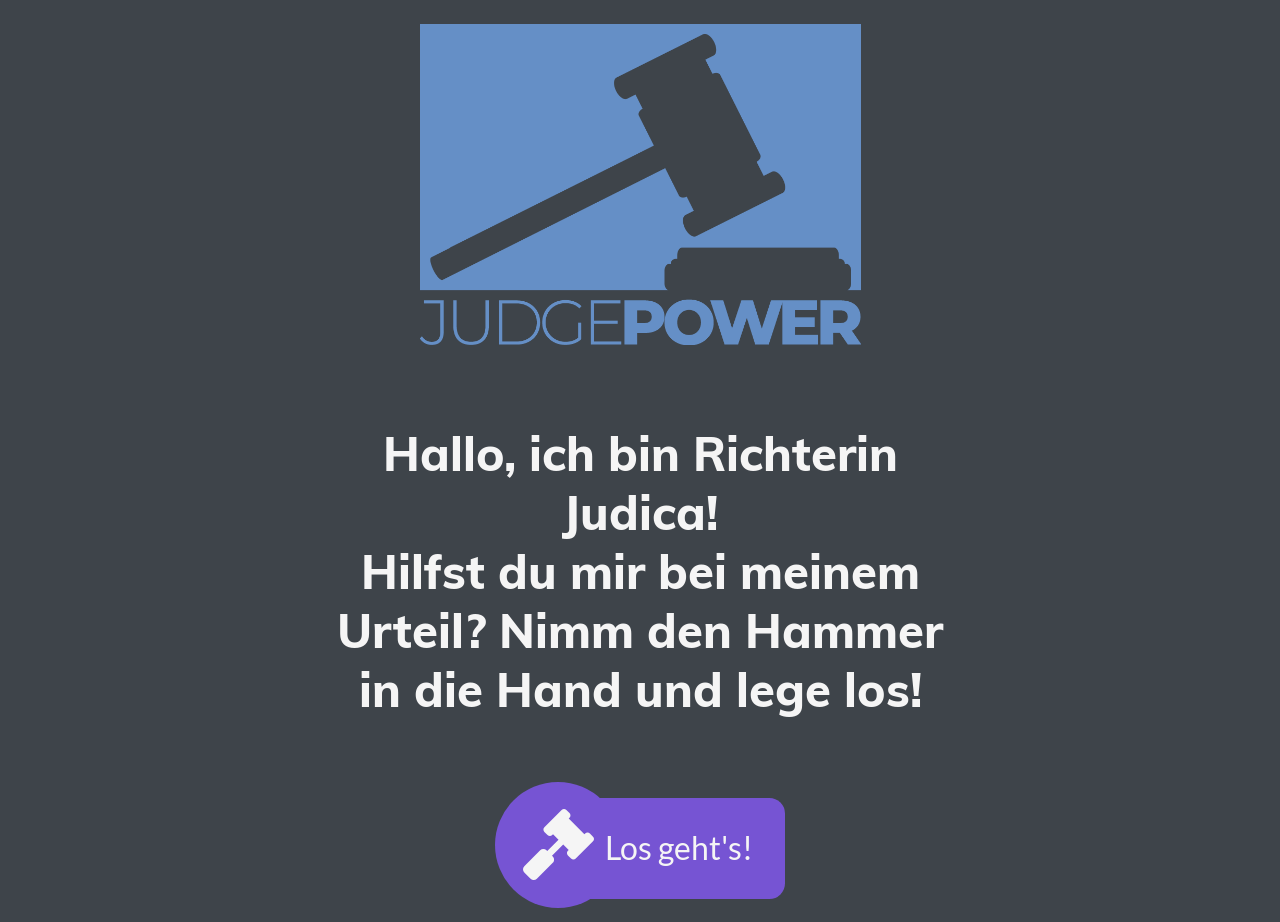
==== commit c32e5582: "added new prototype" ====
--- a/prototype/index.html
+++ b/prototype/index.html
@@ -1,192 +1,34 @@
-<!DOCTYPE html>
-<html class="no-js" lang="de">
-
-<head>
-      <meta charset="UTF-8">
-
-      <title>JudgePower</title>
-
-      <!-- CSS
-      ================================================== -->
-      <link rel="stylesheet" href="css/base.css">
-      <link rel="stylesheet" href="css/main.css">
-      <link rel="stylesheet" href="css/vendor.css">
-
-
-      <!-- Latest compiled and minified CSS -->
-      <link rel="stylesheet" href="https://maxcdn.bootstrapcdn.com/bootstrap/4.2.1/css/bootstrap.min.css">
-
-      <!-- jQuery library -->
-      <script src="https://ajax.googleapis.com/ajax/libs/jquery/3.3.1/jquery.min.js"></script>
-
-      <!-- Latest compiled JavaScript -->
-      <script src="https://maxcdn.bootstrapcdn.com/bootstrap/4.2.1/js/bootstrap.min.js"></script>
-      <script src="http://responsivevoice.org/responsivevoice/responsivevoice.js"></script>
-
-      <link href="https://fonts.googleapis.com/css?family=Merriweather" rel="stylesheet">
-
-      <script>
-            responsiveVoice.OnVoiceReady = function () {
-                  responsiveVoice.speak("Hallo! Ich bin Richterin Alexa! Hilfst du mir bitte bei meinem Urteil? Nimm den Hammer in die Hand und lege los! Schlag auf einen beliebigen Button, wenn du bereit bist!", "Deutsch Female");
-                  console.log("document ready")
-            };
-      </script>
-
-      <!-- Keybindings fuer die Links mit Wartezeit fuer die Animation -->
-      <script>
-
-            $(window).on("load", function () {
-                  $(window).focus()
-            });
-
-            $(document).keydown(function (e) {
-
-                  var href = "q1.html";
-
-                  switch (e.which) {
-                        case 49: // 1
-                              window.location.href = href;
-                              break;
-
-                        case 50: // 2
-                              window.location.href = href; href;
-                              break;
-
-                        case 51: // 3
-                              window.location.href = href;
-                              break;
-
-                        case 52: // 4
-                              window.location.href = href;
-                              break;
-                  }
-
-                  e.preventDefault();
-            });
-      </script>
-
-      <style>
-
-            body h1 h2 h3 h4 h5 {
-                  font-family: 'Merriweather', serif;
-            }
-
-            .box {
-                  position: relative;
-                  width: 100%;
-            }
-
-            .image {
-                  display: block;
-                  width: 100%;
-                  height: auto;
-            }
-
-            .overlay {
-                  position: absolute;
-                  bottom: 0;
-                  left: 0;
-                  right: 0;
-                  overflow: hidden;
-                  width: 100%;
-                  height: 100%;
-                  -webkit-transform: scale(0);
-                  -ms-transform: scale(0);
-                  transform: scale(0);
-                  -webkit-transition: 1s ease;
-                  transition: 1s ease;
-            }
-
-            .selected {
-                  -webkit-transform: scale(3);
-                  -ms-transform: scale(3);
-                  transform: scale(3);
-            }
-
-            .text {
-                  color: #17c152;
-                  font-size: 5em;
-                  position: absolute;
-                  top: 50%;
-                  left: 50%;
-                  -webkit-transform: translate(-50%, -50%);
-                  -ms-transform: translate(-50%, -50%);
-                  transform: translate(-50%, -50%);
-                  text-align: center;
-            }
-
-            .box_element {
-                  max-width: 25%;
-            }
-
-            h1 {
-                  font-size: 4rem;
-            }
-
-            h4 {
-                  font-size: 2rem;
-            }
-      </style>
-</head>
-
-<body class="d-flex flex-column justify-content-center">
-
-      <section id="intro">
-
-            <div class="shadow-overlay"></div>
-
-            <!-- positioning ist hier noch nicht ganz mittig... schau ich mich spaeter nochmal an! -->
-
-            <div class="intro-content">
-                  <div>
-                        <div class="d-flex flex-row justify-content-around">
-                              <center>
-                                    <img src="images/logo.png" alt="JudgePower" width="50%">
-                              </center>
-                        </div>
-
-                        <div class="d-flex flex-row justify-content-around mt-5 mb-5">
-                              <center>
-                                    <h1>Hallo, ich bin Richterin Alexa!<br>Hilfst du mir bitte bei meinem Urteil? Nimm
-                                          den Hammer in die Hand und lege los!</h1>
-                              </center>
-                        </div>
-
-                        <div class="d-flex flex-row justify-content-around">
-                              <div class="box_element">
-                                    <img class="img-fluid" src="images/t1.jpg" alt="Tutorial 1" style="border:5px solid #000000">
-                              </div>
-
-                              <div class="box_element">
-                                    <img class="img-fluid" src="images/t2.jpg" alt="Tutorial 2" style="border:5px solid #000000">
-                              </div>
-                              
-                              <div class="box_element">
-                                          <img class="img-fluid" src="images/t3.jpg" alt="Tutorial 3" style="border:5px solid #000000">
-                                    </div>
-
-                        </div>
-
-                        <div class="d-flex flex-row justify-content-around mt-5">
-                              <center>
-                                    <!-- <a class="button button-primary " href="q1.html">Schlag auf einen beliebigen
-                                          Button, wenn du bereit bist!</a> -->
-                                          
-                                    <h1>Schlag auf einen beliebigen Button, wenn du bereit bist!</h1>
-                              </center>
-                        </div>
-                  </div>
-            </div>
-      </section>
-
-      <!-- Java Script
-   ================================================== -->
-      <script src='https://code.responsivevoice.org/responsivevoice.js'></script>
-      <script src="js/jquery-1.11.3.min.js"></script>
-      <script src="js/jquery-migrate-1.2.1.min.js"></script>
-      <script src="js/plugins.js"></script>
-      <script src="js/main.js"></script>
-
-</body>
-
+<!DOCTYPE html>
+<html>
+
+<head>
+    <meta charset="UTF-8">
+    <meta name="viewport" content="width=device-width">
+    <link href="css/main.css" rel="stylesheet">
+    <link href="css/judge-style.css" rel="stylesheet">
+    <script src="assets/js/jquery-3.3.1.min.js"></script>
+    <script src="js/effects.js"></script>
+    <script src="js/navigate.js"></script>
+    <script src="js/voice.js"></script>
+</head>
+
+<body next-page="pages/question-1.html">
+    <div class="basic-container">
+        <div class="basic-container-element">
+            <img class="main-logo" src="assets/img/logo_final.png">
+        </div>
+        <div class="basic-container-element">
+            <h1 voice>
+                Hallo, ich bin Richterin Judica!<br>
+                Hilfst du mir bei meinem Urteil? Nimm den Hammer in die Hand und lege los!
+            </h1>
+        </div>
+        <div class="basic-container-element">
+            <div class="judge-button" animate-on-keys="1,2,3,4" navigate>
+                Los geht's!
+            </div>
+        </div>
+    </div>
+</body>
+
 </html>
--- a/prototype/css/main.css
+++ b/prototype/css/main.css
@@ -1,2383 +1,107 @@
-/**
- * =================================================================== 
- *
- *  Lhander v1.0 Main Stylesheet
- *  url: styleshout.com
- *  01-11-2016
- * -------------------------------------------------------------------
- *
- *	TOC:
- *	01. webfonts and iconfonts 
- *	02. base style overrides
- * 03. preloader
- * 04. forms
- * 05. buttons
- * 06. common styles
- * 07. header styles
- * 08. intro section
- * 09. process section
- * 10. features section
- * 11. pricing section
- * 12. testimomials section 
- * 13. faq section 
- *	14. ad-section 
- *	15. call-to-action section
- *	16. footer
- *
- * =================================================================== 
- */
-
-/** 
- * ===================================================================
- * webfonts and iconfonts 
- *
- * ------------------------------------------------------------------- 
- */
-
-@import url("fonts.css");
-@import url("ionicons/css/ionicons.min.css");
-@import url("micons/micons.css");
-
-/** 
- * ===================================================================
- * base style overrides
- *
- * ------------------------------------------------------------------- 
- */
-
-html {
-	font-size: 10px;
-}
-@media only screen and (max-width:1024px) {
-	html {
-		font-size: 9.375px;
-	}
-}
-@media only screen and (max-width:768px) {
-	html {
-		font-size: 10px;
-	}
-}
-@media only screen and (max-width:400px) {
-	html {
-		font-size: 9.375px;
-	}
-}
-
-html, body {
-	height: 100%;
-}
-body {
-	background: #14181E;
-	font-family: 'Merriweather', serif;
-	font-size: 1.6rem;
-	line-height: 3rem;
-	color: #737373;
-}
-
-/**
- * links 
- * -
- */
-
-a, a:visited {
-	color: #ffdf01;
-	-moz-transition: all 0.3s ease-in-out;
-	-o-transition: all 0.3s ease-in-out;
-	-webkit-transition: all 0.3s ease-in-out;
-	-ms-transition: all 0.3s ease-in-out;
-	transition: all 0.3s ease-in-out;
-}
-a:hover, a:focus {
-	color: #ff7b29;
-}
-
-/**
- * typography  
- * -
- */
-
-h1, h2, h3, h4, h5, h6, .h01, .h02, .h03, .h04, .h05, .h06 {
-	font-family: 'Merriweather', serif;
-	color: #252525;
-	font-style: normal;
-	text-rendering: optimizeLegibility;
-	margin-bottom: 2.1rem;
-}
-h3, .h03, h4, .h04 {
-	margin-bottom: 1.8rem;
-}
-h5, .h05, h6, .h06 {
-	font-family: 'Merriweather', serif;
-	margin-bottom: 1.2rem;
-}
-
-h1, .h01 {
-	font-size: 5rem;
-	line-height: 1.35;
-	letter-spacing: -.1rem;
-}
-@media only screen and (max-width:600px) {
-	h1, .h01 {
-		font-size: 2.6rem;
-		letter-spacing: -.07rem;
-	}
-}
-
-h2, .h02 {
-	font-size: 2.4rem;
-	line-height: 1.25;
-}
-h3, .h03 {
-	font-size: 3rem;
-	line-height: 1.5;
-}
-h4, .h04 {
-	/* font-size: 1.7rem;
-	line-height: 1.76; */
-	font-size: 3rem;
-	margin-top: 0.3rem;
-}
-h5, .h05 {
-	font-size: 1.4rem;
-	line-height: 1.7;
-	text-transform: uppercase;
-	letter-spacing: .15rem;
-}
-h6, .h06 {
-	font-size: 1.3rem;
-	line-height: 1.85;
-	text-transform: uppercase;
-	letter-spacing: .15rem;
-}
-
-p img {
-	margin: 0;
-}
-p.lead {
-	font-family: 'Merriweather', serif;
-	font-size: 1.8rem;
-	line-height: 1.8;
-	color: #737373;
-}
-@media only screen and (max-width:768px) {
-	p.lead {
-		font-size: 1.7rem;
-	}
-}
-
-em, i, strong, b {
-	font-size: 1.6rem;
-	line-height: 3rem;
-	font-style: normal;
-	font-weight: normal;
-}
-em, i {
-	font-family: 'Merriweather', serif;
-}
-strong, b {
-	font-family: 'Merriweather', serif;
-}
-small {
-	font-size: 1.1rem;
-	line-height: inherit;
-}
-blockquote {
-	margin: 3rem 0;
-	padding-left: 4rem;
-	position: relative;
-}
-blockquote:before {
-	content: "\201C";
-	font-size: 8rem;
-	line-height: 0px;
-	margin: 0;
-	color: #333;
-	font-family: arial, sans-serif;
-	position: absolute;
-	top: 3rem;
-	left: 0;
-}
-blockquote p {
-	font-family: georgia, serif;
-	font-style: italic;
-	padding: 0;
-	font-size: 1.9rem;
-	line-height: 1.75;
-}
-blockquote cite {
-	display: block;
-	font-size: 1.2rem;
-	font-style: normal;
-	line-height: 1.65;
-}
-blockquote cite:before {
-	content: "\2014 \0020";
-}
-blockquote cite a, blockquote cite a:visited {
-	color: #8d8d8d;
-	border: none;
-}
-abbr {
-	font-family: 'Merriweather', serif;
-	font-variant: small-caps;
-	text-transform: lowercase;
-	letter-spacing: .05rem;
-	color: #8d8d8d;
-}
-var, kbd, samp, code, pre {
-	font-family: Consolas, "Andale Mono", Courier, "Courier New", monospace;
-}
-pre {
-	padding: 2.4rem 3rem 3rem;
-	background: #F1F1F1;
-}
-code {
-	font-size: 1.4rem;
-	margin: 0 .2rem;
-	padding: .3rem .6rem;
-	white-space: nowrap;
-	background: #F1F1F1;
-	border: 1px solid #E1E1E1;
-	border-radius: 3px;
-}
-pre > code {
-	display: block;
-	white-space: pre;
-	line-height: 2;
-	padding: 0;
-	margin: 0;
-}
-pre.prettyprint > code {
-	border: none;
-}
-del {
-	text-decoration: line-through;
-}
-abbr[title], dfn[title] {
-	border-bottom: 1px dotted;
-	cursor: help;
-}
-mark {
-	background: #FFF49B;
-	color: #000;
-}
-hr {
-	border: solid #cfcfd5;
-	border-width: 1px 0 0;
-	clear: both;
-	margin: 2.4rem 0 1.5rem;
-	height: 0;
-}
-
-/**
- * Lists  
- * -
- */
-
-ol {
-	list-style: decimal;
-}
-ul {
-	list-style: disc;
-}
-li {
-	display: list-item;
-}
-ol, ul {
-	margin-left: 1.7rem;
-}
-ul li {
-	padding-left: .4rem;
-}
-ul ul, ul ol, ol ol, ol ul {
-	margin: .6rem 0 .6rem 1.7rem;
-}
-ul.disc li {
-	display: list-item;
-	list-style: none;
-	padding: 0 0 0 .8rem;
-	position: relative;
-}
-ul.disc li::before {
-	content: "";
-	display: inline-block;
-	width: 8px;
-	height: 8px;
-	border-radius: 50%;
-	background: #ff2a01;
-	position: absolute;
-	left: -17px;
-	top: 11px;
-	vertical-align: middle;
-}
-dt {
-	margin: 0;
-	color: #ff2a01;
-}
-dd {
-	margin: 0 0 0 2rem;
-}
-
-/**
- * tables
- * -
- */
-
-table {
-	border-width: 0;
-	width: 100%;
-	max-width: 100%;
-	font-family: 'Merriweather', serif;
-}
-th, td {
-	padding: 1.5rem 3rem;
-	text-align: left;
-	border-bottom: 1px solid #E8E8E8;
-}
-th {
-	color: #252525;
-	font-family: 'Merriweather', serif;
-}
-td {
-	line-height: 1.5;
-}
-th:first-child, td:first-child {
-	padding-left: 0;
-}
-th:last-child, td:last-child {
-	padding-right: 0;
-}
-.table-responsive {
-	overflow-x: auto;
-	-webkit-overflow-scrolling: touch;
-}
-
-/**
- * Spacing  
- * -
- */
-
-button, .button {
-	margin-bottom: 1.2;
-}
-fieldset {
-	margin-bottom: 1.5rem;
-}
-input,
-textarea,
-select,
-pre,
-blockquote,
-figure,
-table,
-p,
-ul,
-ol,
-dl,
-form,
-.fluid-video-wrapper,
-.iw-custom-select {
-	margin-bottom: 3rem;
-}
-
-/**
- * floated image  
- * -
- */
-
-img.pull-right {
-	margin: 1.5rem 0 0 3rem;
-}
-img.pull-left {
-	margin: 1.5rem 3rem 0 0;
-}
-
-/**
- * block grids paddings 
- * -
- */
-
-.bgrid {
-	padding: 0 20px;
-}
-@media only screen and (max-width:1024px) {
-	.bgrid {
-		padding: 0 18px;
-	}
-}
-@media only screen and (max-width:768px) {
-	.bgrid {
-		padding: 0 15px;
-	}
-}
-@media only screen and (max-width:600px) {
-	.bgrid {
-		padding: 0 10px;
-	}
-}
-@media only screen and (max-width:400px) {
-	.bgrid {
-		padding: 0;
-	}
-}
-
-
-/** 
- * ===================================================================
- * preloader
- *
- * ------------------------------------------------------------------- 
- */
-
-#preloader {
-	position: fixed;
-	top: 0;
-	left: 0;
-	right: 0;
-	bottom: 0;
-	background: #0F1215;
-	z-index: 9999999;
-	height: 100%;
-	width: 100%;
-}
-.no-js #preloader, .oldie #preloader {
-	display: none;
-}
-#loader {
-	position: absolute;
-	left: 50%;
-	top: 50%;
-	width: 60px;
-	height: 60px;
-	margin-left: -30px;
-	margin-top: -30px;
-	padding: 0;
-	background-color: #ff2a01;
-	border-radius: 100%;
-	-webkit-animation: sk-scaleout 1.0s infinite ease-in-out;
-	animation: sk-scaleout 1.0s infinite ease-in-out;
-}
-@-webkit-keyframes sk-scaleout {
-	0% {
-		-webkit-transform: scale(0);
-	}
-	100% {
-		-webkit-transform: scale(1);
-		opacity: 0;
-	}
-}
-@keyframes sk-scaleout {
-	0% {
-		-webkit-transform: scale(0);
-		transform: scale(0);
-	}
-	100% {
-		-webkit-transform: scale(1);
-		transform: scale(1);
-		opacity: 0;
-	}
-}
-
-
-/** 
- * ===================================================================
- * forms
- *
- * ------------------------------------------------------------------- 
- */
-
-fieldset {
-	border: none;
-}
-input[type="email"],
-input[type="number"],
-input[type="search"],
-input[type="text"],
-input[type="tel"],
-input[type="url"],
-input[type="password"],
-textarea,
-select {
-	display: block;
-	height: 6rem;
-	padding: 1.5rem 2rem;
-	border: 0;
-	outline: none;
-	/* vertical-align: middle; */
-	color: #737373;
-	font-family: 'Merriweather', serif;
-	font-size: 1.5rem;
-	line-height: 3rem;
-	border-radius: 3px;
-	background: #FFFFFF;
-	max-width: 100%;
-	border: 1px solid #d5d5d5;
-	-moz-transition: all 0.3s ease-in-out;
-	-o-transition: all 0.3s ease-in-out;
-	-webkit-transition: all 0.3s ease-in-out;
-	-ms-transition: all 0.3s ease-in-out;
-	transition: all 0.3s ease-in-out;
-}
-.ss-custom-select {
-	position: relative;
-	padding: 0;
-	display: inline-block;
-}
-.ss-custom-select select {
-	-webkit-appearance: none;
-	-moz-appearance: none;
-	-ms-appearance: none;
-	-o-appearance: none;
-	appearance: none;
-	text-indent: 0.01px;
-	text-overflow: '';
-	margin: 0;
-	line-height: 3rem;
-	vertical-align: middle;
-	padding-right: 4rem;
-}
-.ss-custom-select select option {
-	padding-left: 2rem;
-	padding-right: 2rem;
-}
-.ss-custom-select select::-ms-expand {
-	display: none;
-}
-.ss-custom-select::after {
-	content: '\f123';
-	font-family: 'Ionicons';
-	position: absolute;
-	top: 50%;
-	right: 18px;
-	margin-top: -10px;
-	bottom: auto;
-	width: 20px;
-	height: 20px;
-	line-height: 20px;
-	font-size: 15px;
-	text-align: center;
-	pointer-events: none;
-	color: #252525;
-}
-textarea {
-	min-height: 25rem;
-}
-input[type="email"]:focus,
-input[type="number"]:focus,
-input[type="search"]:focus,
-input[type="text"]:focus,
-input[type="tel"]:focus,
-input[type="url"]:focus,
-input[type="password"]:focus,
-textarea:focus,
-select:focus {
-	color: #000000;
-	background: #f4fffe;
-	border: 1px solid #d2fef9;
-}
-label, legend {
-	font-family: 'Merriweather', serif;
-	font-size: 1.4rem;
-	margin-bottom: .6rem;
-	color: #404040;
-	display: block;
-}
-label span, legend span {
-	color: #ff2a01;
-}
-input[type="checkbox"], input[type="radio"] {
-	display: inline;
-}
-
-/**
- * Style Placeholder Text  
- * -
- */
-
-::-webkit-input-placeholder {
-	color: #a1a1a1;
-}
-:-moz-placeholder {
-	/* Firefox 18- */
-	color: #a1a1a1;
-}
-::-moz-placeholder {
-	/* Firefox 19+ */
-	color: #a1a1a1;
-}
-:-ms-input-placeholder {
-	color: #a1a1a1;
-}
-.placeholder {
-	color: #a1a1a1 !important;
-}
-
-
-/** 
- * ===================================================================
- * buttons
- *
- * ------------------------------------------------------------------- 
- */
-
-.button,
-button,
-input[type="submit"],
-input[type="reset"],
-input[type="button"] {
-	display: inline-block;
-	font-family: 'Merriweather', serif;
-	font-size: 1.6rem;
-	height: 5rem;
-	line-height: 5rem;
-	padding: 0 3rem;
-	margin: 0 .3rem 1rem 0;
-	background: #d8d8d8;
-	color: #252525;
-	text-decoration: none;
-	cursor: pointer;
-	text-align: center;
-	white-space: nowrap;
-	border: none;
-	border-radius: 1000px;
-	-moz-transition: all 0.3s ease-in-out;
-	-o-transition: all 0.3s ease-in-out;
-	-webkit-transition: all 0.3s ease-in-out;
-	-ms-transition: all 0.3s ease-in-out;
-	transition: all 0.3s ease-in-out;
-}
-.button:hover,
-button:hover,
-input[type="submit"]:hover,
-input[type="reset"]:hover,
-input[type="button"]:hover,
-.button:focus,
-button:focus,
-input[type="submit"]:focus,
-input[type="reset"]:focus,
-input[type="button"]:focus {
-	background: #bebebe;
-	color: #FFFFFF;
-	outline: 0;
-}
-
-.button.button-primary,
-button.button-primary,
-input[type="submit"].button-primary,
-input[type="reset"].button-primary,
-input[type="button"].button-primary {
-	background: #ff2a01;
-	color: #FFFFFF;
-}
-
-.button.button-primary:hover,
-button.button-primary:hover,
-input[type="submit"].button-primary:hover,
-input[type="reset"].button-primary:hover,
-input[type="button"].button-primary:hover,
-.button.button-primary:focus,
-button.button-primary:focus,
-input[type="submit"].button-primary:focus,
-input[type="reset"].button-primary:focus,
-input[type="button"].button-primary:focus {
-	background: #ffdf01;
-}
-button.full-width, .button.full-width {
-	width: 100%;
-	margin-right: 0;
-}
-button.medium, .button.medium {
-	height: 5.5rem !important;
-	line-height: 5.5rem !important;
-	padding: 0 1.8rem !important;
-}
-button.large, .button.large {
-	height: 6rem !important;
-	line-height: 6rem !important;
-	padding: 0rem 3rem !important;
-}
-button.round, .button.round {
-	padding-left: 3rem !important;
-	padding-right: 3rem !important;
-	border-radius: 1000px;
-}
-button.stroke, .button.stroke {
-	background: transparent !important;
-	border: 3px solid transparent;
-	line-height: 4.4rem;
-}
-button::-moz-focus-inner, input::-moz-focus-inner {
-	border: 0;
-	padding: 0;
-}
-
-/** 
- * ===================================================================
- * common styles 
- *
- * ------------------------------------------------------------------- 
- */
-
-.section-intro {
-	max-width: 700px;
-	text-align: center;
-	margin-left: auto;
-	margin-right: auto;
-	margin-bottom: 5.2rem;
-	position: relative;
-}
-.section-intro h1 {
-	font-family: 'Merriweather', serif;
-	font-size: 4.8rem;
-	color: #252525;
-	line-height: 1.25;
-	margin-bottom: 1.2rem;
-}
-.section-intro h5 {
-	color: rgba(56, 66, 78, 0.5);
-	font-size: 1.6rem;
-	line-height: 1.875;
-	margin-bottom: 0.3rem;
-	letter-spacing: .4rem;
-}
-.section-intro .lead {
-	color: rgba(0, 0, 0, 0.45);
-}
-.section-intro .with-bottom-line {
-	position: relative;
-	overflow: hidden;
-}
-.section-intro .with-bottom-line::after {
-	display: block;
-	background-color: #ff2a01;
-	width: 120px;
-	height: 3px;
-	content: '\0020';
-	position: absolute;
-	left: 50%;
-	bottom: 0;
-	margin-left: -60px;
-}
-@media only screen and (max-width:600px) {
-	section .h01 {
-		font-size: 4rem;
-	}
-}
-
-/**
- * responsive:
- * common styles
- * - 
- */
-
-@media only screen and (max-width:768px) {
-	.section-intro {
-		max-width: 650px;
-	}
-	.section-intro h1 {
-		font-size: 4.2rem;
-	}
-}
-@media only screen and (max-width:600px) {
-	.section-intro h1 {
-		font-size: 3.8rem;
-	}
-	.section-intro h5 {
-		font-size: 3rem;
-		letter-spacing: .3rem;
-	}
-}
-@media only screen and (max-width:400px) {
-	.section-intro h1 {
-		font-size: 3.6rem;
-	}
-}
-
-
-/** 
- * ===================================================================
- * header styles 
- *
- * ------------------------------------------------------------------- 
- */
-
-header {
-	width: 100%;
-	position: absolute;
-	left: 0;
-	top: 24px;
-	z-index: 600;
-	background: transparent;
-	-moz-transition: all 0.3s ease-in-out;
-	-o-transition: all 0.3s ease-in-out;
-	-webkit-transition: all 0.3s ease-in-out;
-	-ms-transition: all 0.3s ease-in-out;
-	transition: all 0.3s ease-in-out;
-}
-header .row {
-	width: auto;
-	height: 66px;
-	position: relative;
-}
-
-header .logo {
-	margin-top: 2px;
-	z-index: 600;
-	position: absolute;
-	left: 35px;
-	top: 50%;
-	-webkit-transform: translateY(-50%);
-	-ms-transform: translateY(-50%);
-	transform: translateY(-50%);
-}
-header .logo a {
-	display: block;
-	margin: 0;
-	padding: 0;
-	border: none;
-	font: 0/0 a;
-	text-shadow: none;
-	color: transparent;
-	width: 42px;
-	height: 42px;
-	background: url("../images/logo.png") no-repeat center;
-	background-size: 42px 42px;
-	-moz-transition: all 0.5s ease-in-out;
-	-o-transition: all 0.5s ease-in-out;
-	-webkit-transition: all 0.5s ease-in-out;
-	-ms-transition: all 0.5s ease-in-out;
-	transition: all 0.5s ease-in-out;
-}
-.sticky {
-	position: fixed;
-	background: #14171c;
-	top: 0;
-}
-.sticky .logo a {
-	width: 38px;
-	height: 38px;
-	background-size: 38px 38px;
-}
-
-/**
- * responsive:
- * header section
- * - 
- */
-
-@media only screen and (max-width:768px) {
-	header {
-		top: 0;
-		padding: 6px 0;
-	}
-	header .logo a {
-		width: 38px;
-		height: 38px;
-		background-size: 38px 38px;
-	}
-}
-
-/**
- * primary navigation
- * - 
- */
-
-#main-nav-wrap, .main-navigation {
-	margin: 0;
-	padding: 0;
-}
-
-/* hide toggle button */
-a.menu-toggle {
-	display: none;
-}
-
-/* main-nav-wrap */
-#main-nav-wrap {
-	font-family: 'Merriweather', serif;
-	font-size: 11.5px;
-	text-transform: uppercase;
-	letter-spacing: 1.5px;
-	position: absolute;
-	top: 0;
-	right: 30px;
-}
-.main-navigation {
-	min-height: 66px;
-	display: inline-block;
-	width: auto;
-	text-align: left;
-}
-.main-navigation li {
-	position: relative;
-	display: inline-block;
-	list-style: none;
-	padding: 0;
-	margin: 0;
-	height: 66px;
-}
-.main-navigation li.current a {
-	color: #FFFFFF;
-}
-.main-navigation li.current a::after {
-	position: absolute;
-	left: 50%;
-	bottom: 0;
-	width: 80%;
-	height: 3px;
-	-webkit-transform: translateX(-50%);
-	-ms-transform: translateX(-50%);
-	transform: translateX(-50%);
-	background-color: #ff2a01;
-	content: '\0020';
-	display: block;
-	-moz-transition: all 0.3s ease-in-out;
-	-o-transition: all 0.3s ease-in-out;
-	-webkit-transition: all 0.3s ease-in-out;
-	-ms-transition: all 0.3s ease-in-out;
-	transition: all 0.3s ease-in-out;
-}
-.main-navigation li.highlight a {
-	color: #ff2a01;
-}
-.main-navigation li.with-sep a {
-	position: relative;
-	padding-left: 22px;
-	margin-left: 8px;
-}
-.main-navigation li.with-sep a::before {
-	position: absolute;
-	left: 0;
-	top: 50%;
-	width: 1px;
-	height: 20px;
-	margin-top: -10px;
-	background-color: rgba(255, 255, 255, 0.2);
-	content: '\0020';
-	display: block;
-	-moz-transition: all 0.3s ease-in-out;
-	-o-transition: all 0.3s ease-in-out;
-	-webkit-transition: all 0.3s ease-in-out;
-	-ms-transition: all 0.3s ease-in-out;
-	transition: all 0.3s ease-in-out;
-}
-
-/* navigation links */
-.main-navigation li a {
-	display: block;
-	padding: 18px 7px;
-	line-height: 30px;
-	text-decoration: none;
-	text-align: left;
-	color: #98999a;
-	position: relative;
-	-moz-transition: color 0.3s ease-in-out;
-	-o-transition: color 0.3s ease-in-out;
-	-webkit-transition: color 0.3s ease-in-out;
-	-ms-transition: color 0.3s ease-in-out;
-	transition: color 0.3s ease-in-out;
-}
-.main-navigation li a:active {
-	background-color: transparent !important;
-}
-.main-navigation li a:hover {
-	color: #FFFFFF;
-}
-
-/**
- * mobile view - primary navigation
- * - 
- */
-
-@media only screen and (max-width:768px) {
-	#main-nav-wrap {
-		display: block;
-		width: 100%;
-		position: absolute;
-		top: 69px;
-		right: 0;
-	}
-	a.menu-toggle {
-		display: block;
-		width: 40px;
-		height: 40px;
-		position: absolute;
-		top: 50%;
-		right: 30px;
-		margin-top: -20px;
-	}
-	a.menu-toggle span {
-		display: block;
-		width: 24px;
-		height: 3px;
-		margin-top: -1.5px;
-		position: absolute;
-		right: 8px;
-		top: 50%;
-		bottom: auto;
-		left: auto;
-		background-color: white;
-		-moz-transition: background 0.2s ease-in-out;
-		-o-transition: background 0.2s ease-in-out;
-		-webkit-transition: background 0.2s ease-in-out;
-		-ms-transition: background 0.2s ease-in-out;
-		transition: background 0.2s ease-in-out;
-		font: 0/0 a;
-		text-shadow: none;
-		color: transparent;
-	}
-	a.menu-toggle span::before, a.menu-toggle span::after {
-		content: '';
-		width: 100%;
-		height: 100%;
-		position: absolute;
-		background-color: inherit;
-		left: 0;
-		-moz-transition-duration: 0.2s, 0.2s;
-		-o-transition-duration: 0.2s, 0.2s;
-		-webkit-transition-duration: 0.2s, 0.2s;
-		-ms-transition-duration: 0.2s, 0.2s;
-		transition-duration: 0.2s, 0.2s;
-		-moz-transition-delay: 0.2s, 0s;
-		-o-transition-delay: 0.2s, 0s;
-		-webkit-transition-delay: 0.2s, 0s;
-		-ms-transition-delay: 0.2s, 0s;
-		transition-delay: 0.2s, 0s;
-	}
-	a.menu-toggle span::before {
-		top: -8px;
-		-moz-transition-property: top, transform;
-		-o-transition-property: top, transform;
-		-webkit-transition-property: top, transform;
-		-ms-transition-property: top, transform;
-		transition-property: top, transform;
-	}
-	a.menu-toggle span::after {
-		bottom: -8px;
-		-moz-transition-property: bottom, transform;
-		-o-transition-property: bottom, transform;
-		-webkit-transition-property: bottom, transform;
-		-ms-transition-property: bottom, transform;
-		transition-property: bottom, transform;
-	}
-	.menu-toggle.is-clicked span {
-		background-color: rgba(255, 255, 255, 0);
-	}
-	.menu-toggle.is-clicked span::before, .menu-toggle.is-clicked span::after {
-		background-color: white;
-		-moz-transition-delay: 0s, 0.2s;
-		-o-transition-delay: 0s, 0.2s;
-		-webkit-transition-delay: 0s, 0.2s;
-		-ms-transition-delay: 0s, 0.2s;
-		transition-delay: 0s, 0.2s;
-	}
-	.menu-toggle.is-clicked span::before {
-		top: 0;
-		-webkit-transform: rotate(45deg);
-		-ms-transform: rotate(45deg);
-		transform: rotate(45deg);
-	}
-	.menu-toggle.is-clicked span::after {
-		bottom: 0;
-		-webkit-transform: rotate(-45deg);
-		-ms-transform: rotate(-45deg);
-		transform: rotate(-45deg);
-	}
-	.main-navigation {
-		background: #14171c;
-		padding: 48px 42px 54px 42px;
-		margin: 0;
-		width: 100%;
-		height: auto;
-		clear: both;
-		display: none;
-	}
-	.main-navigation > li {
-		display: block;
-		height: auto;
-		text-align: left;
-		border-bottom: 1px dotted rgba(200, 200, 200, 0.08);
-		padding: 0;
-	}
-	.main-navigation > li:first-child {
-		border-top: 1px dotted rgba(200, 200, 200, 0.08);
-	}
-	.main-navigation li a {
-		display: block;
-		color: #e6e6e6;
-		width: auto;
-		padding: 18px 0;
-		line-height: 16px;
-		border: none;
-	}
-	.main-navigation li a:hover {
-		color: #ff7b29;
-	}
-	.main-navigation li.with-sep a {
-		padding-left: 0;
-		margin-left: 0;
-	}
-	.main-navigation li.with-sep a::before {
-		display: none;
-	}
-	.main-navigation li.current > a {
-		background: none;
-		color: #ff7b29;
-	}
-	.main-navigation li.current > a:after {
-		display: none;
-	}
-}
-
-/**
- * make sure the menu is visible on larger screens
- * -
- */
-
-@media only screen and (min-width:769px) {
-	#main-nav-wrap ul.main-navigation {
-		display: block !important;
-	}
-}
-
-
-/** 
- * ===================================================================
- * intro section
- *
- * ------------------------------------------------------------------- 
- */
-
-#intro {
-	background: #14181E url(../images/hammer.jpg) no-repeat center;
-	-webkit-background-size: cover;
-	-moz-background-size: cover;
-	background-size: cover;
-	width: 100%;
-	height: 100%;
-	min-height: 720px;
-	display: table;
-	position: relative;
-}
-#intro_withoutBackground {
-	background: #FFFFFF no-repeat center;
-	-webkit-background-size: cover;
-	-moz-background-size: cover;
-	background-size: cover;
-	width: 100%;
-	height: 100%;
-	min-height: 720px;
-	display: table;
-	position: relative;
-}
-.shadow-overlay {
-	position: absolute;
-	top: 0;
-	left: 0;
-	width: 100%;
-	height: 100%;
-	background: -moz-linear-gradient(top, rgba(0, 0, 0, 0.45) 0%, rgba(0, 0, 0, 0.25) 25%, transparent 56%);  /* FF3.6-15 */
-	background: -webkit-linear-gradient(top, rgba(0, 0, 0, 0.45) 0%, rgba(0, 0, 0, 0.25) 25%, transparent 56%);  /* Chrome10-25,Safari5.1-6 */
-	background: linear-gradient(to bottom, rgba(0, 0, 0, 0.45) 0%, rgba(0, 0, 0, 0.25) 25%, transparent 56%);  /* W3C, IE10+, FF16+, Chrome26+, Opera12+, Safari7+ */
-	filter: progid:DXImageTransform.Microsoft.gradient(startColorstr='#73000000', endColorstr='#00000000', GradientType=0);  /* IE6-9 */
-}
-.intro-content {
-	display: table-cell;
-	vertical-align: middle;
-	text-align: center;
-	-webkit-transform: translateY(-1.2rem);
-	-ms-transform: translateY(-1.2rem);
-	transform: translateY(-1.2rem);
-}
-.intro-content h1 {
-	color: #FFFFFF;
-	font-family: 'Merriweather', serif;
-	font-size: 3rem;
-	line-height: 1.334;
-	/* max-width: 800px; */
-	margin-left: auto;
-	margin-right: auto;
-}
-.intro-content h5 {
-	color: rgba(255, 255, 255, 0.6);
-	font-family: 'Merriweather', serif;
-	font-size: 1.8rem;
-	line-height: 1.667;
-	margin-bottom: 0.6rem;
-	text-transform: uppercase;
-	letter-spacing: .25rem;
-}
-.intro-content .video-link a {
-	display: inline-block;
-	width: 90px;
-	height: 90px;
-	margin-bottom: 4.2rem;
-	outline: none;
-}
-.intro-content .button {
-	border-color: #FFFFFF;
-	color: #FFFFFF;
-	height: 6.6rem;
-	line-height: 6rem;
-	padding: 0 3rem !important;
-	margin-top: 1.8rem;
-	font-family: 'Merriweather', serif;
-	font-size: 1.4rem;
-	text-transform: uppercase;
-	letter-spacing: .4rem;
-}
-.intro-content .button:hover, .intro-content .button:focus {
-	color: #ff2a01;
-	border-color: #ff2a01;
-}
-
-/**
- * responsive:
- * intro
- * -
- */
-
-@media only screen and (max-width:1024px) {
-	.intro-content {
-		-webkit-transform: translateY(0);
-		-ms-transform: translateY(0);
-		transform: translateY(0);
-	}
-	.intro-content h1 {
-		font-size: 4.8rem;
-		max-width: 700px;
-	}
-	.intro-content h5 {
-		font-size: 1.6rem;
-	}
-	.intro-content .video-link a {
-		width: 72px;
-		height: 72px;
-		margin-bottom: 3rem;
-	}
-}
-@media only screen and (max-width:768px) {
-	#intro {
-		min-height: 660px;
-	}
-	.intro-content h1 {
-		font-size: 4.2rem;
-		max-width: 550px;
-	}
-	.intro-content h5 {
-		font-size: 3rem;
-		letter-spacing: .15rem;
-	}
-}
-@media only screen and (max-width:600px) {
-	#intro {
-		min-height: 600px;
-	}
-	.intro-content h1 {
-		font-size: 3.8rem;
-		margin-bottom: .9rem;
-	}
-	.intro-content h5 {
-		font-size: 1.4rem;
-		letter-spacing: .15rem;
-	}
-	.intro-content .video-link a {
-		width: 66px;
-		height: 66px;
-		margin-bottom: 1.5rem;
-	}
-}
-@media only screen and (max-width:400px) {
-	#intro {
-		min-height: 550px;
-	}
-	.intro-content h1 {
-		font-size: 3.4rem;
-	}
-	.intro-content h5 {
-		font-size: 1.4rem;
-		letter-spacing: .15rem;
-	}
-	.intro-content .video-link a {
-		width: 60px;
-		height: 60px;
-	}
-}
-
-/**
- * video popup modal
- * - 
- */
-
-.popup-modal {
-	max-width: 800px;
-	background: #FFFFFF;
-	position: relative;
-	margin: 0 auto;  /* close */
-}
-.popup-modal .close-popup {
-	position: absolute;
-	right: 0;
-	top: -42px;
-	cursor: pointer;
-	display: block;
-	width: 30px;
-	height: 30px;
-	color: rgba(255, 255, 255, 0.5);
-	text-align: center;
-	font: 0/0 a;
-	text-shadow: none;
-	color: transparent;
-}
-.popup-modal .close-popup::before {
-	display: block;
-	width: 30px;
-	height: 30px;
-	line-height: 30px;
-	font-family: "Ionicons";
-	content: "\f2d7";
-	font-size: 21px;
-	color: rgba(255, 255, 255, 0.5);
-}
-
-/**
- * responsive:
- * video popup modal
- * - 
- */
-
-@media only screen and (max-width:900px) {
-	.popup-modal {
-		max-width: 700px;
-	}
-}
-@media only screen and (max-width:768px) {
-	.popup-modal {
-		width: auto;
-		margin: 0 20px;
-	}
-}
-
-/**
- * transition effect for modal popup
- * - 
- */
-
-/* overlay at start */
-.mfp-fade.mfp-bg {
-	opacity: 0;
-	-moz-transition: all 0.3s ease-in-out;
-	-o-transition: all 0.3s ease-in-out;
-	-webkit-transition: all 0.3s ease-in-out;
-	-ms-transition: all 0.3s ease-in-out;
-	transition: all 0.3s ease-in-out;
-}
-
-/* overlay animate in */
-.mfp-fade.mfp-bg.mfp-ready {
-	opacity: 0.8;
-}
-
-/* overlay animate out */
-.mfp-fade.mfp-bg.mfp-removing {
-	opacity: 0;
-}
-
-/* content at start */
-.mfp-fade.mfp-wrap .mfp-content {
-	opacity: 0;
-	-webkit-transform: translateY(-100%);
-	-ms-transform: translateY(-100%);
-	transform: translateY(-100%);
-	-moz-transition: all 0.3s ease-in-out;
-	-o-transition: all 0.3s ease-in-out;
-	-webkit-transition: all 0.3s ease-in-out;
-	-ms-transition: all 0.3s ease-in-out;
-	transition: all 0.3s ease-in-out;
-}
-
-/* content animate in */
-.mfp-fade.mfp-wrap.mfp-ready .mfp-content {
-	opacity: 1;
-	-webkit-transform: translateY(0);
-	-ms-transform: translateY(0);
-	transform: translateY(0);
-}
-
-/* content animate out */
-.mfp-fade.mfp-wrap.mfp-removing .mfp-content {
-	opacity: 0;
-	-webkit-transform: translateY(-100%);
-	-ms-transform: translateY(-100%);
-	transform: translateY(-100%);
-}
-
-
-/** 
- * ===================================================================
- * process section
- *
- * ------------------------------------------------------------------- 
- */
-
-#process {
-	background: #FFFFFF;
-	padding-top: 12rem;
-	padding-bottom: 15rem;
-	overflow: hidden;
-}
-.process-content {
-	position: relative;
-	text-align: center;
-}
-.process-content .right-side,
-.process-content .left-side,
-.process-content .image-part {
-	width: 33.33333%;
-	font-size: 15px;
-	line-height: 27px;
-}
-.process-content .right-side, .process-content .left-side {
-	padding: 0 6% 24px;
-	position: absolute;
-	top: 0;
-}
-.process-content .right-side {
-	right: 0;
-}
-.process-content .left-side {
-	left: 0;
-}
-.process-content .image-part {
-	margin: 0 auto;
-	height: 660px;
-	background-image: url("../images/appdesign.jpg");
-	background-repeat: no-repeat;
-	background-position: center;
-	-webkit-background-size: contain;
-	-moz-background-size: contain;
-	background-size: contain;
-}
-.process-content .item[data-item]::before {
-	background: #38424e;
-	color: #FFFFFF;
-	border-radius: 100%;
-	font-family: "montserrat-bold", sans-serif;
-	content: attr(data-item);
-	display: inline-block;
-	font-size: 18px;
-	height: 42px;
-	width: 42px;
-	line-height: 42px;
-	text-align: center;
-	vertical-align: middle;
-	margin-bottom: 1.5rem;
-}
-.process-content h5 {
-	color: #ff2a01;
-	font-size: 1.6rem;
-	line-height: 1.875;
-	letter-spacing: .2rem;
-	margin-bottom: .3rem;
-}
-
-/**
- * responsive:
- * process
- * -
- */
-
-@media only screen and (max-width:1024px) {
-	.process-content .right-side, .process-content .left-side {
-		padding: 0 3% 24px;
-		width: 35%;
-	}
-	.process-content .image-part {
-		height: 600px;
-		width: 30%;
-	}
-}
-@media only screen and (max-width:768px) {
-	#process {
-		padding-bottom: 27rem;
-	}
-	.process-content .right-side, .process-content .left-side {
-		position: static;
-		width: 100%;
-		max-width: 480px;
-		font-size: 1.6rem;
-		line-height: 3rem;
-		margin-left: auto;
-		margin-right: auto;
-		padding-bottom: 0;
-	}
-	.process-content .image-part {
-		width: 300px;
-		position: absolute;
-		bottom: -630px;
-		left: 50%;
-		margin-left: -150px;
-	}
-}
-@media only screen and (max-width:400px) {
-	#process {
-		padding-bottom: 21rem;
-	}
-	.process-content .image-part {
-		width: 230px;
-		bottom: -540px;
-		margin-left: -115px;
-	}
-}
-
-
-/** 
- * ===================================================================
- * features section
- *
- * ------------------------------------------------------------------- 
- */
-
-#features {
-	background: #090909 url(../images/features-bg.jpg) no-repeat center;
-	-webkit-background-size: cover;
-	-moz-background-size: cover;
-	background-size: cover;
-	padding-top: 12rem;
-	padding-bottom: 12rem;
-	color: white;
-}
-#features .section-intro h1 {
-	color: white;
-}
-#features .section-intro h5 {
-	color: rgba(255, 255, 255, 0.5);
-}
-#features .section-intro p {
-	color: rgba(255, 255, 255, 0.7);
-}
-.features-content {
-	max-width: 1200px;
-}
-.features-list {
-	margin-top: 1.2rem;
-	text-align: center;
-}
-.features-list .feature {
-	margin-bottom: 1.2rem;
-	padding: 0 32px;
-}
-.features-list .icon {
-	display: inline-block;
-	margin-bottom: 2.1rem;
-}
-.features-list .icon i {
-	font-size: 4.8rem;
-}
-.features-list .h05 {
-	font-size: 1.7rem;
-	line-height: 1.765;
-	color: #ff2a01;
-	margin-bottom: 1.8rem;
-}
-
-/**
- * responsive:
- * features
- * -
- */
-
-@media only screen and (max-width:768px) {
-	.features-content {
-		max-width: 600px;
-	}
-	.features-list .feature {
-		padding: 0 15px;
-	}
-}
-@media only screen and (max-width:600px) {
-	.features-list .feature {
-		padding: 0 10px;
-	}
-}
-@media only screen and (max-width:400px) {
-	.features-list .feature {
-		padding: 0;
-	}
-}
-
-
-/** 
- * ===================================================================
- * pricing section
- *
- * ------------------------------------------------------------------- 
- */
-
-#pricing {
-	background: #EAEAED;
-	padding-top: 12rem;
-	padding-bottom: 9.6rem;
-}
-.pricing-content {
-	margin-top: 6.6rem;
-	max-width: 1280px;
-}
-.pricing-content .bgrid {
-	margin-bottom: 3.6rem;
-}
-.pricing-content .price-block {
-	background-color: #FFFFFF;
-	border-radius: 5px;
-	overflow: hidden;
-	text-align: center;
-	box-shadow: 0 1px 2px rgba(0, 0, 0, 0.1);
-}
-.pricing-content .price-block .top-part,
-.pricing-content .price-block .bottom-part {
-	padding: 3.9rem 1.5rem;
-}
-.pricing-content .price-block .top-part {
-	background: #58687b;
-	color: #FFFFFF;
-	padding-bottom: 2.4rem;
-	position: relative;
-}
-.pricing-content .price-block .bottom-part {
-	padding-top: 2.4rem;
-	padding-left: 3rem;
-	padding-right: 3rem;
-}
-.pricing-content .price-block .plan-title {
-	color: #FFFFFF;
-	padding-bottom: 2.4rem;
-	margin-bottom: 1.2rem;
-	font-size: 2.4rem;
-	position: relative;
-}
-.pricing-content .price-block .plan-title::after {
-	display: block;
-	background-color: rgba(255, 255, 255, 0.3);
-	width: 80px;
-	height: 1px;
-	content: '\0020';
-	position: absolute;
-	left: 50%;
-	bottom: 0;
-	margin-left: -40px;
-}
-.pricing-content .price-block .plan-price {
-	font-family: 'Merriweather', serif;
-	font-size: 5rem;
-	line-height: 1;
-	margin-bottom: .6rem;
-}
-.pricing-content .price-block .plan-price sup {
-	font-size: 2.4rem;
-	top: -1.5rem;
-	margin-right: 3px;
-}
-.pricing-content .price-block .price-month {
-	margin-bottom: 1.2rem;
-	font-family: 'Merriweather', serif;
-	font-size: 1.6rem;
-}
-.pricing-content .price-block .price-meta {
-	color: rgba(255, 255, 255, 0.5);
-	line-height: 1.8rem;
-}
-.pricing-content .price-block .button {
-	color: #353F49;
-	padding: 0 5rem;
-	margin-left: auto;
-	margin-right: auto;
-}
-.pricing-content .price-block .button:hover,
-.pricing-content .price-block .button:focus {
-	background: #58687b;
-	color: #FFFFFF;
-}
-.pricing-content .price-block .features {
-	list-style: none;
-	font-family: 'Merriweather', serif;
-	font-size: 1.5rem;
-	color: rgba(0, 0, 0, 0.4);
-	margin: .6rem 0 1.8rem 0;
-}
-.pricing-content .price-block .features li {
-	padding: .6rem 0;
-	border-bottom: 1px solid #EAEAED;
-}
-.pricing-content .price-block .features li strong {
-	color: #353F49;
-	font-family: 'Merriweather', serif;
-	margin-right: 5px;
-}
-.pricing-content .price-block .features li:last-child {
-	border: none;
-}
-.pricing-content .primary .top-part {
-	background: #ff2a01;
-}
-.pricing-content .primary .top-part::before {
-	content: attr(data-info);
-	display: block;
-	min-height: 48px;
-	line-height: 48px;
-	width: 75%;
-	text-align: center;
-	color: #FFFFFF;
-	background: #38424e;
-	font-family: 'Merriweather', serif;
-	font-size: 1.2rem;
-	text-transform: uppercase;
-	letter-spacing: .15rem;
-	position: absolute;
-	bottom: -18px;
-	left: 50%;
-	-webkit-transform: translateX(-50%);
-	-ms-transform: translateX(-50%);
-	transform: translateX(-50%);
-	z-index: 500;
-	border-radius: 5px;
-}
-
-/**
- * responsive:
- * pricing
- * -
- */
-
-@media only screen and (max-width:1140px) {
-	.pricing-content {
-		max-width: 800px;
-	}
-	.pricing-content .bgrid {
-		width: 50%;
-		clear: none;
-	}
-	.pricing-content .bgrid:nth-child(2n+1) {
-		clear: both;
-	}
-}
-@media only screen and (max-width:600px) {
-	.pricing-content {
-		max-width: 420px;
-	}
-	.pricing-content .bgrid {
-		width: 100% !important;
-		float: none !important;
-		clear: both !important;
-		margin-left: 0;
-		margin-right: 0;
-	}
-}
-
-
-/** 
- * ===================================================================
- * testimonials section
- *
- * ------------------------------------------------------------------- 
- */
-
-#testimonials {
-	background: #FFFFFF;
-	padding-top: 10.2rem;
-	padding-bottom: 12rem;
-	position: relative;
-	min-height: 20.4rem;
-	width: 100%;
-	overflow: hidden;
-	text-align: center;
-}
-#testimonials .h01 {
-	padding-bottom: 2.1rem;
-	margin-bottom: 3.6rem;
-	position: relative;
-	color: #252525;
-}
-#testimonials .h01::after {
-	display: block;
-	background-color: #ff2a01;
-	width: 120px;
-	height: 3px;
-	content: '\0020';
-	position: absolute;
-	left: 50%;
-	bottom: 0;
-	margin-left: -60px;
-}
-#testimonials .flex-container {
-	width: 80%;
-	max-width: 800px;
-	margin: 0 auto;
-}
-#testimonial-slider {
-	margin: 0 0 3rem 0;
-	position: relative;
-}
-#testimonial-slider p {
-	font-family: 'Merriweather', serif;
-	font-size: 2.5rem;
-	line-height: 1.8;
-	color: #8d8d8d;
-}
-#testimonial-slider p::before, #testimonial-slider p::after {
-	display: inline;
-	font-family: Arial, sans-serif;
-	color: #c7c7c7;
-	font-size: 6rem;
-	line-height: 0;
-	vertical-align: bottom;
-	position: relative;
-	top: -1.2rem;
-}
-#testimonial-slider p::before {
-	margin-right: .5rem;
-	content: '\201C';
-}
-#testimonial-slider p::after {
-	margin-left: .5rem;
-	content: '\201D';
-}
-#testimonial-slider .testimonial-author img {
-	width: 8.2rem;
-	height: 8.2rem;
-	margin: 0 auto 1.2rem auto;
-	display: block;
-	border-radius: 50%;
-	/* vertical-align: middle; */
-	border: 9px solid #EAEAED;
-}
-#testimonial-slider .testimonial-author .author-info {
-	display: inline-block;
-	vertical-align: middle;
-	text-align: center;
-	font-family: 'Merriweather', serif;
-	font-size: 1.5rem;
-	letter-spacing: 2px;
-	text-transform: uppercase;
-	margin-bottom: 3rem;
-	color: #252525;
-}
-#testimonial-slider .testimonial-author .author-info span {
-	display: block;
-	font-family: 'Merriweather', serif;
-	font-size: 1.4rem;
-	line-height: 2.1rem;
-	letter-spacing: 0;
-	text-transform: none;
-	color: rgba(0, 0, 0, 0.4);
-}
-
-/* control nav */
-#testimonials .flex-control-nav {
-	width: 100%;
-	text-align: center;
-	display: block;
-	position: absolute;
-	bottom: -42px;
-}
-#testimonials .flex-control-nav li {
-	margin: 0 6px;
-	display: inline-block;
-	zoom: 1;
-}
-#testimonials .flex-control-paging li a {
-	width: 15px;
-	height: 15px;
-	display: block;
-	border: 4px solid #8d8d8d;
-	cursor: pointer;
-	border-radius: 50%;
-	font: 0/0 a;
-	text-shadow: none;
-	color: transparent;
-}
-#testimonials .flex-control-paging li a:hover {
-	border: 4px solid #ff2a01;
-}
-#testimonials .flex-control-paging li a.flex-active {
-	background: #ff2a01;
-	border-color: #ff2a01;
-	cursor: default;
-}
-
-/* direction nav */
-#testimonials .flex-direction-nav li {
-	padding: 0;
-	z-index: 500;
-	position: absolute;
-	bottom: 0;
-	margin-bottom: -57px;
-}
-#testimonials .flex-direction-nav li a {
-	display: block;
-	opacity: .8;
-	font: 0/0 a;
-	text-shadow: none;
-	color: transparent;
-}
-#testimonials .flex-direction-nav li a.flex-prev::before,
-#testimonials .flex-direction-nav li a.flex-next::after {
-	display: block;
-	background: #EAEAED;
-	color: #737373;
-	border-radius: 5px;
-	font-family: "Ionicons";
-	font-size: 18px;
-	height: 48px;
-	width: 48px;
-	line-height: 48px;
-	text-align: center;
-	-moz-transition: all 0.3s ease-in-out;
-	-o-transition: all 0.3s ease-in-out;
-	-webkit-transition: all 0.3s ease-in-out;
-	-ms-transition: all 0.3s ease-in-out;
-	transition: all 0.3s ease-in-out;
-}
-#testimonials .flex-direction-nav li a.flex-prev::before {
-	content: "\f2ca";
-}
-#testimonials .flex-direction-nav li a.flex-next::after {
-	content: "\f30f";
-}
-#testimonials .flex-direction-nav li a.flex-next:hover::after,
-#testimonials .flex-direction-nav li a.flex-prev:hover::before {
-	background: #ff2a01;
-	color: #FFFFFF;
-}
-#testimonials .flex-direction-nav li.flex-nav-prev {
-	left: 0;
-}
-#testimonials .flex-direction-nav li.flex-nav-next {
-	right: 0;
-}
-
-/**
- * responsive:
- * testimonial slider
- * -
- */
-
-@media only screen and (max-width:1024px) {
-	#testimonials .flex-container {
-		max-width: 600px;
-	}
-	#testimonial-slider p {
-		font-size: 2.4rem;
-	}
-}
-@media only screen and (max-width:768px) {
-	#testimonials .flex-container {
-		width: 90%;
-	}
-	#testimonial-slider p {
-		font-size: 2.2rem;
-	}
-}
-@media only screen and (max-width:600px) {
-	#testimonials .flex-container {
-		width: 95%;
-	}
-	#testimonial-slider p {
-		font-size: 2rem;
-	}
-	#testimonial-slider p::before, #testimonial-slider p::after {
-		top: -0.5rem;
-	}
-}
-@media only screen and (max-width:400px) {
-	#testimonials .flex-container {
-		width: auto;
-	}
-	#testimonial-slider p {
-		font-size: 1.8rem;
-	}
-}
-
-
-/** 
- * ===================================================================
- * faq section
- *
- * ------------------------------------------------------------------- 
- */
-
-#faq {
-	background: #EAEAED;
-	padding-top: 12rem;
-	padding-bottom: 12rem;
-}
-.faq-content {
-	margin-top: 5.4rem;
-	max-width: 1020px;
-}
-.faq-content .bgrid {
-	padding: 0 30px;
-}
-
-/**
- * responsive:
- * faq
- * -
- */
-
-@media only screen and (max-width:768px) {
-	.faq-content {
-		max-width: 650px;
-	}
-}
-@media only screen and (max-width:480px) {
-	.faq-content .bgrid {
-		padding: 0 20px;
-	}
-}
-@media only screen and (max-width:400px) {
-	.faq-content .bgrid {
-		padding: 0;
-	}
-}
-
-
-/** 
- * ===================================================================
- * ad-section
- *
- * ------------------------------------------------------------------- 
- */
-
-.section-ads {
-	margin-top: 4.8rem;
-	padding-top: 6rem;
-	max-width: 650px;
-	border-top: 1px dotted rgba(0, 0, 0, 0.1);
-	text-align: center;
-}
-.section-ads h2 a, .section-ads h2 a:visited {
-	color: #252525;
-}
-.section-ads span {
-	color: #ffdf01;
-}
-.section-ads .button {
-	background: #ff2a01;
-	color: #FFFFFF;
-}
-.section-ads .button:hover, .section-ads .button:focus {
-	background: #05ad9c;
-}
-
-
-/** 
- * ===================================================================
- * call-to-action section
- *
- * ------------------------------------------------------------------- 
- */
-
-#cta {
-	background: #ff2a01;
-	padding-top: 7.2rem;
-	padding-bottom: 9rem;
-	text-align: center;
-	color: #FFFFFF;
-}
-.cta-content {
-	max-width: 740px;
-	margin: 0 auto;
-}
-.cta-content h1 {
-	color: #FFFFFF;
-	margin-bottom: .6rem;
-}
-.cta-content p {
-	color: rgba(255, 255, 255, 0.8);
-}
-.cta-content .stores {
-	margin: 0;
-	padding: 0;
-	display: block;
-}
-.cta-content .stores li {
-	padding: 0;
-	display: inline-block;
-}
-.cta-content .stores li .button {
-	background: #04a393;
-	color: #FFFFFF;
-	margin-right: 12px;
-	display: block;
-	line-height: 60px;
-}
-.cta-content .stores li .button:hover,
-.cta-content .stores li .button:focus {
-	background: #ffdf01;
-}
-.cta-content .stores li .button i {
-	font-size: 18px;
-	line-height: inherit;
-	margin-right: 8px;
-}
-.cta-content .stores li .button i.ion-social-windows {
-	font-size: 15px;
-}
-.cta-content .stores li:last-child .button {
-	margin-right: 0;
-}
-
-/**
- * responsive:
- * cta
- * -
- */
-
-@media only screen and (max-width:650px) {
-	.cta-content {
-		max-width: 650px;
-	}
-	.cta-content .stores li {
-		display: block;
-	}
-	.cta-content .stores li .button {
-		width: 300px;
-		display: block;
-		margin-left: auto !important;
-		margin-right: auto !important;
-		margin-bottom: 1.8rem;
-	}
-	.cta-content .stores li .button::before {
-		display: none;
-	}
-}
-@media only screen and (max-width:600px) {
-	.cta-content .stores li .button {
-		width: 70%;
-	}
-}
-@media only screen and (max-width:400px) {
-	.cta-content .stores li .button {
-		width: 80%;
-	}
-}
-
-
-/** 
- * ===================================================================
- * footer
- *
- * ------------------------------------------------------------------- 
- */
-
-footer {
-	padding-bottom: 3rem;
-	font-size: 3rem;
-	line-height: 2.7rem;
-	font-family: 'Merriweather', serif;
-	color: #465166;
-}
-footer a, footer a:visited {
-	color: #ff2a01;
-}
-footer a:hover, footer a:focus {
-	color: #FFFFFF;
-}
-footer h4 {
-	border-bottom: 1px solid rgba(255, 255, 255, 0.03);
-	padding-bottom: 1.2rem;
-	margin-bottom: 1.2rem;
-	color: #FFFFFF;
-}
-footer ul {
-	margin-left: 0;
-}
-footer ul li {
-	padding-left: 0;
-}
-.footer-main {
-	padding-top: 6.6rem;
-	padding-bottom: 4.2rem;
-	background: #171b23;
-}
-.footer-main ul {
-	font-size: 1.5rem;
-}
-.footer-main ul li {
-	font-family: 'Merriweather', serif;
-	list-style: none;
-}
-.footer-main ul a, .footer-main ul a:visited {
-	color: #465166;
-}
-.footer-main ul a:hover, .footer-main ul a:focus {
-	color: #FFFFFF;
-}
-.footer-main .footer-logo {
-	width: 162px;
-	height: 39px;
-	background: url("../images/footer-logo.png") no-repeat center;
-	background-size: 162px 39px;
-	margin: -.6rem 0 2.1rem -.3rem;
-	display: block;
-}
-.footer-main .footer-subscribe p {
-	margin-bottom: 1.2rem;
-}
-.footer-main .footer-subscribe .subscribe-form #mc-form {
-	padding: 0;
-}
-.footer-main .footer-subscribe .subscribe-form input[type="email"] {
-	padding: .6rem 2rem;
-	border-radius: 5px;
-	background: #232933;
-	border: none;
-	width: 100%;
-	font-family: 'Merriweather', serif;
-	color: #bababa;
-	margin-bottom: 1.8rem;
-}
-.footer-main .footer-subscribe .subscribe-form input[type="submit"] {
-	display: none;
-}
-.footer-main .footer-subscribe .subscribe-form .subscribe-message {
-	font-family: 'Merriweather', serif;
-	color: #FFFFFF;
-}
-.footer-main .footer-subscribe .subscribe-form .subscribe-message i {
-	color: #ff7b29;
-	margin-right: 5px;
-}
-.footer-main .footer-subscribe .subscribe-form ::-webkit-input-placeholder {
-	color: #545454;
-}
-.footer-main .footer-subscribe .subscribe-form :-moz-placeholder {
-	/* Firefox 18- */
-	color: #545454;
-}
-.footer-main .footer-subscribe .subscribe-form ::-moz-placeholder {
-	/* Firefox 19+ */
-	color: #545454;
-}
-.footer-main .footer-subscribe .subscribe-form :-ms-input-placeholder {
-	color: #545454;
-}
-.footer-main .footer-subscribe .subscribe-form .placeholder {
-	color: #545454 !important;
-}
-.footer-bottom {
-	margin-top: 3rem;
-	text-align: center;
-}
-.footer-bottom .copyright span {
-	display: inline-block;
-}
-.footer-bottom .copyright span::after {
-	content: "|";
-	display: inline-block;
-	padding: 0 1rem 0 1.2rem;
-	color: rgba(255, 255, 255, 0.1);
-}
-.footer-bottom .copyright span:last-child::after {
-	display: none;
-}
-
-/**
- * responsive:
- * footer
- * -
- */
-
-@media only screen and (max-width:768px) {
-	.footer-main .footer-logo {
-		margin-left: auto;
-		margin-right: auto;
-	}
-	.footer-main .footer-info {
-		text-align: center;
-	}
-}
-@media only screen and (max-width:600px) {
-	.footer-main .row {
-		max-width: 420px;
-	}
-	.footer-main .footer-subscribe {
-		text-align: center;
-	}
-	.footer-main .subscribe-form form input[type="email"] {
-		margin-left: auto !important;
-		margin-right: auto !important;
-		text-align: center;
-	}
-	.footer-bottom {
-		padding-bottom: .6rem;
-	}
-	.footer-bottom .copyright span {
-		display: block;
-	}
-	.footer-bottom .copyright span::after {
-		display: none;
-	}
-}
-@media only screen and (max-width:400px) {
-	.footer-main .site-links, .footer-main .social-links {
-		text-align: center;
-	}
-	.footer-main .site-links h4, .footer-main .social-links h4 {
-		border: none;
-	}
-	.footer-main ul {
-		width: 80%;
-		display: block;
-		margin-left: auto;
-		margin-right: auto;
-	}
-	.footer-main ul li a {
-		display: block;
-		border-bottom: 1px solid rgba(255, 255, 255, 0.03);
-		padding: .6rem 0;
-	}
-	.footer-main ul li:first-child a {
-		border-top: 1px solid rgba(255, 255, 255, 0.03);
-	}
-}
-
-/**
- * go to top
- * -
- */
-
-#go-top {
-	position: fixed;
-	bottom: 0;
-	right: 0;
-	z-index: 600;
-	display: none;
-}
-#go-top a {
-	text-decoration: none;
-	border: 0 none;
-	display: block;
-	height: 66px;
-	width: 60px;
-	line-height: 66px;
-	text-align: center;
-	background: #048a7c;
-	color: #FFFFFF;
-	text-align: center;
-	text-transform: uppercase;
-	-moz-transition: all 0.3s ease-in-out;
-	-o-transition: all 0.3s ease-in-out;
-	-webkit-transition: all 0.3s ease-in-out;
-	-ms-transition: all 0.3s ease-in-out;
-	transition: all 0.3s ease-in-out;
-}
-#go-top a i {
-	font-size: 20px;
-	line-height: inherit;
-}
-#go-top a:hover {
-	background: #ff7b29;
-	color: #FFFFFF;
+/* basic style */
+
+body {
+    font-size: 3.5vh;
+    text-align: center;
+    margin: 0;
+    -webkit-font-smoothing: antialiased;
+    -moz-osx-font-smoothing: grayscale;
+}
+
+@media all and (orientation:portrait) {
+    body {
+        font-size: 3.5vw;
+    }
+}
+
+.basic-container {
+    display: flex;
+    flex-direction: column;
+    justify-content: center;
+    align-items: center;
+    margin: 0 auto;
+    width: 50%;
+}
+
+@media all and (orientation:portrait) {
+    .basic-container {
+        padding: 1em;
+        width: 100%;
+    }
+}
+
+.basic-container-element {
+    display: flex;
+    justify-content: center;
+    align-items: center;
+    margin: 0.75em 0;
+}
+
+.main-container,
+.question-container,
+.answer-container,
+.scale-container {
+    display: flex;
+    justify-content: space-evenly;
+    align-content: center;
+}
+
+.main-container {
+    flex-direction: column;
+    width: 100%;
+}
+
+.question-container,
+.answer-container,
+.scale-container {
+    width: inherit;
+    box-sizing: border-box;
+    padding: 1em 1em;
+}
+
+.answer-container>*,
+.scale-container>* {
+    flex: 1 1 0;
+}
+
+.answer-container img,
+.scale-container img {
+    width: 100%;
+}
+
+@media all and (orientation:portrait) {
+    .answer-container {
+        padding: 1em;
+        flex-direction: column;
+        align-items: center;
+    }
+}
+
+.text-logo-container {
+    display: flex;
+    align-items: flex-end;
+    justify-content: flex-end;
+    width: 100%;
+    box-sizing: border-box;
+    padding: 1em 1em 0 0;
+}
+
+.text-logo {
+    width: 12em;
+}
+
+.answer-container-content-element,
+.answer-container-posneg-element {
+    margin: 1em;
+}
+
+.answer-container-content-element {
+    border-top-right-radius: 0.5em;
+    border-top-left-radius: 0.5em;
+    border-top-width: 1.25em;
+    border-top-style: solid;
+}
+
+.answer-container-posneg-element {
+    max-width: 20%;
 }
--- a/prototype/css/judge-style.css
+++ b/prototype/css/judge-style.css
@@ -0,0 +1,286 @@
+/* JudgePower styleguide definitions */
+
+body {
+    background-color: #3E444A;
+    color: #F5F5F5;
+    font-family: 'Lato', sans-serif;
+}
+
+h1 {
+    font-family: 'Muli', sans-serif;
+    font-size: 1.5em;
+    font-weight: 800;
+}
+
+@media all and (orientation:portrait) {
+    h1 {
+        font-size: 1.5em;
+    }
+}
+
+b {
+    font-weight: 900;
+}
+
+.main-logo {
+    width: 14em;
+}
+
+.button-container {
+    display: flex;
+    align-items: flex-end;
+    justify-content: flex-end;
+    width: 100%;
+    box-sizing: border-box;
+    padding: 1em;
+}
+
+.judge-button {
+    position: relative;
+    vertical-align: middle;
+    width: auto;
+    height: auto;
+    padding: 1em;
+    padding-left: 3.5em;
+    border-radius: 0.5em;
+    background-image: linear-gradient(to right, transparent 25%, #7654D3 25%);
+    /* workaround: z-index of button elements was fucked up -> transform fixes it for some reason */
+    transform: scale(1);
+}
+
+.judge-button:after {
+    position: absolute;
+    display: inline-block;
+    content: ' ';
+    background-color: #7654D3;
+    background-image: url(../assets/img/gavel.svg);
+    background-size: 2.25em;
+    background-position: center;
+    background-repeat: no-repeat;
+    height: 4em;
+    width: 4em;
+    top: -0.5em;
+    left: 0em;
+    border-radius: 50%;
+    vertical-align: middle;
+    z-index: -1;
+}
+
+.scale {
+    display: flex;
+    flex-direction: column;
+    align-content: center;
+}
+
+.current-scale-value {
+    font-size: 4em;
+}
+
+.progress {
+    display: flex;
+    flex-direction: row;
+    align-items: center;
+}
+
+.progress-control {
+    height: 4em;
+    width: 4em;
+    padding: 0 0.5em;
+}
+
+.progress-control img {
+    height: 100%;
+}
+
+.progress-bar-container {
+    width: 100%;
+    height: 2em;
+    background-color: #F5F5F5;
+    border-style: solid;
+    border-color: #F5F5F5;
+    border-width: 0.25em;
+    border-radius: 0.5em;
+}
+
+.progress-bar {
+    width: 0%;
+    height: 2em;
+    background-color: #658fc6;
+    border-radius: 0.5em;
+    transition: 0.5s cubic-bezier(0, 1, 0.5, 1);
+}
+
+.step-container {
+    display: flex;
+}
+
+.step {
+    position: relative;
+    top: -0.5em;
+    width: 25%;
+    height: 0.75em;
+    border-right: 0.2em solid #3E444A;
+    z-index: 2;
+    display: block;
+}
+
+.step:last-of-type {
+    border-right: 0;
+}
+
+.acce-1 {
+    border-color: #7654D3;
+}
+
+.acce-2 {
+    border-color: #FFFF7E;
+}
+
+.acce-3 {
+    border-color: #52D1C7;
+}
+
+.acce-4 {
+    border-color: #EA73B8;
+}
+
+@keyframes hit {
+    0% {
+        transform: scale(1);
+    }
+
+    15% {
+        transform: scale(0.5);
+    }
+
+    100% {
+        transform: scale(1);
+    }
+}
+
+.selected {
+    animation-name: hit;
+    animation-iteration-count: 1;
+    animation-duration: 1s;
+}
+
+/* load google fonts */
+/* muli-regular - latin */
+@font-face {
+    font-family: 'Muli';
+    font-style: normal;
+    font-weight: 400;
+    src: url('../assets/fonts/muli-v12-latin-regular.eot');
+    /* IE9 Compat Modes */
+    src: local('Muli Regular'), local('Muli-Regular'),
+        /* IE6-IE8 */
+        url('../assets/fonts/muli-v12-latin-regular.eot?#iefix') format('embedded-opentype'),
+        /* Super Modern Browsers */
+        url('../assets/fonts/muli-v12-latin-regular.woff2') format('woff2'),
+        /* Modern Browsers */
+        url('../assets/fonts/muli-v12-latin-regular.woff') format('woff'),
+        /* Safari, Android, iOS */
+        url('../assets/fonts/muli-v12-latin-regular.ttf') format('truetype'),
+        /* Legacy iOS */
+        url('../assets/fonts/muli-v12-latin-regular.svg#Muli') format('svg');
+}
+
+/* muli-bold - latin */
+@font-face {
+    font-family: 'Muli';
+    font-style: normal;
+    font-weight: 700;
+    src: url('../assets/fonts/muli-v12-latin-700.eot');
+    /* IE9 Compat Modes */
+    src: local('Muli Bold'), local('Muli-Bold'),
+        /* IE6-IE8 */
+        url('../assets/fonts/muli-v12-latin-700.eot?#iefix') format('embedded-opentype'),
+        /* Super Modern Browsers */
+        url('../assets/fonts/muli-v12-latin-700.woff2') format('woff2'),
+        /* Modern Browsers */
+        url('../assets/fonts/muli-v12-latin-700.woff') format('woff'),
+        /* Safari, Android, iOS */
+        url('../assets/fonts/muli-v12-latin-700.ttf') format('truetype'),
+        /* Legacy iOS */
+        url('../assets/fonts/muli-v12-latin-700.svg#Muli') format('svg');
+}
+
+/* muli-extrabold - latin */
+@font-face {
+    font-family: 'Muli';
+    font-style: normal;
+    font-weight: 800;
+    src: url('../assets/fonts/muli-v12-latin-800.eot');
+    /* IE9 Compat Modes */
+    src: local('Muli ExtraBold'), local('Muli-ExtraBold'),
+        /* IE6-IE8 */
+        url('../assets/fonts/muli-v12-latin-800.eot?#iefix') format('embedded-opentype'),
+        /* Super Modern Browsers */
+        url('../assets/fonts/muli-v12-latin-800.woff2') format('woff2'),
+        /* Modern Browsers */
+        url('../assets/fonts/muli-v12-latin-800.woff') format('woff'),
+        /* Safari, Android, iOS */
+        url('../assets/fonts/muli-v12-latin-800.ttf') format('truetype'),
+        /* Legacy iOS */
+        url('../assets/fonts/muli-v12-latin-800.svg#Muli') format('svg');
+}
+
+/* lato-regular - latin */
+@font-face {
+    font-family: 'Lato';
+    font-style: normal;
+    font-weight: 400;
+    src: url('../assets/fonts/lato-v14-latin-regular.eot');
+    /* IE9 Compat Modes */
+    src: local('Lato Regular'), local('Lato-Regular'),
+        /* IE6-IE8 */
+        url('../assets/fonts/lato-v14-latin-regular.eot?#iefix') format('embedded-opentype'),
+        /* Super Modern Browsers */
+        url('../assets/fonts/lato-v14-latin-regular.woff2') format('woff2'),
+        /* Modern Browsers */
+        url('../assets/fonts/lato-v14-latin-regular.woff') format('woff'),
+        /* Safari, Android, iOS */
+        url('../assets/fonts/lato-v14-latin-regular.ttf') format('truetype'),
+        /* Legacy iOS */
+        url('../assets/fonts/lato-v14-latin-regular.svg#Lato') format('svg');
+}
+
+/* lato-italic - latin */
+@font-face {
+    font-family: 'Lato';
+    font-style: italic;
+    font-weight: 400;
+    src: url('../assets/fonts/lato-v14-latin-italic.eot');
+    /* IE9 Compat Modes */
+    src: local('Lato Italic'), local('Lato-Italic'),
+        /* IE6-IE8 */
+        url('../assets/fonts/lato-v14-latin-italic.eot?#iefix') format('embedded-opentype'),
+        /* Super Modern Browsers */
+        url('../assets/fonts/lato-v14-latin-italic.woff2') format('woff2'),
+        /* Modern Browsers */
+        url('../assets/fonts/lato-v14-latin-italic.woff') format('woff'),
+        /* Safari, Android, iOS */
+        url('../assets/fonts/lato-v14-latin-italic.ttf') format('truetype'),
+        /* Legacy iOS */
+        url('../assets/fonts/lato-v14-latin-italic.svg#Lato') format('svg');
+}
+
+/* lato-black - latin */
+@font-face {
+    font-family: 'Lato';
+    font-style: normal;
+    font-weight: 900;
+    src: url('../assets/fonts/lato-v14-latin-900.eot');
+    /* IE9 Compat Modes */
+    src: local('Lato Black'), local('Lato-Black'),
+        /* IE6-IE8 */
+        url('../assets/fonts/lato-v14-latin-900.eot?#iefix') format('embedded-opentype'),
+        /* Super Modern Browsers */
+        url('../assets/fonts/lato-v14-latin-900.woff2') format('woff2'),
+        /* Modern Browsers */
+        url('../assets/fonts/lato-v14-latin-900.woff') format('woff'),
+        /* Safari, Android, iOS */
+        url('../assets/fonts/lato-v14-latin-900.ttf') format('truetype'),
+        /* Legacy iOS */
+        url('../assets/fonts/lato-v14-latin-900.svg#Lato') format('svg');
+}
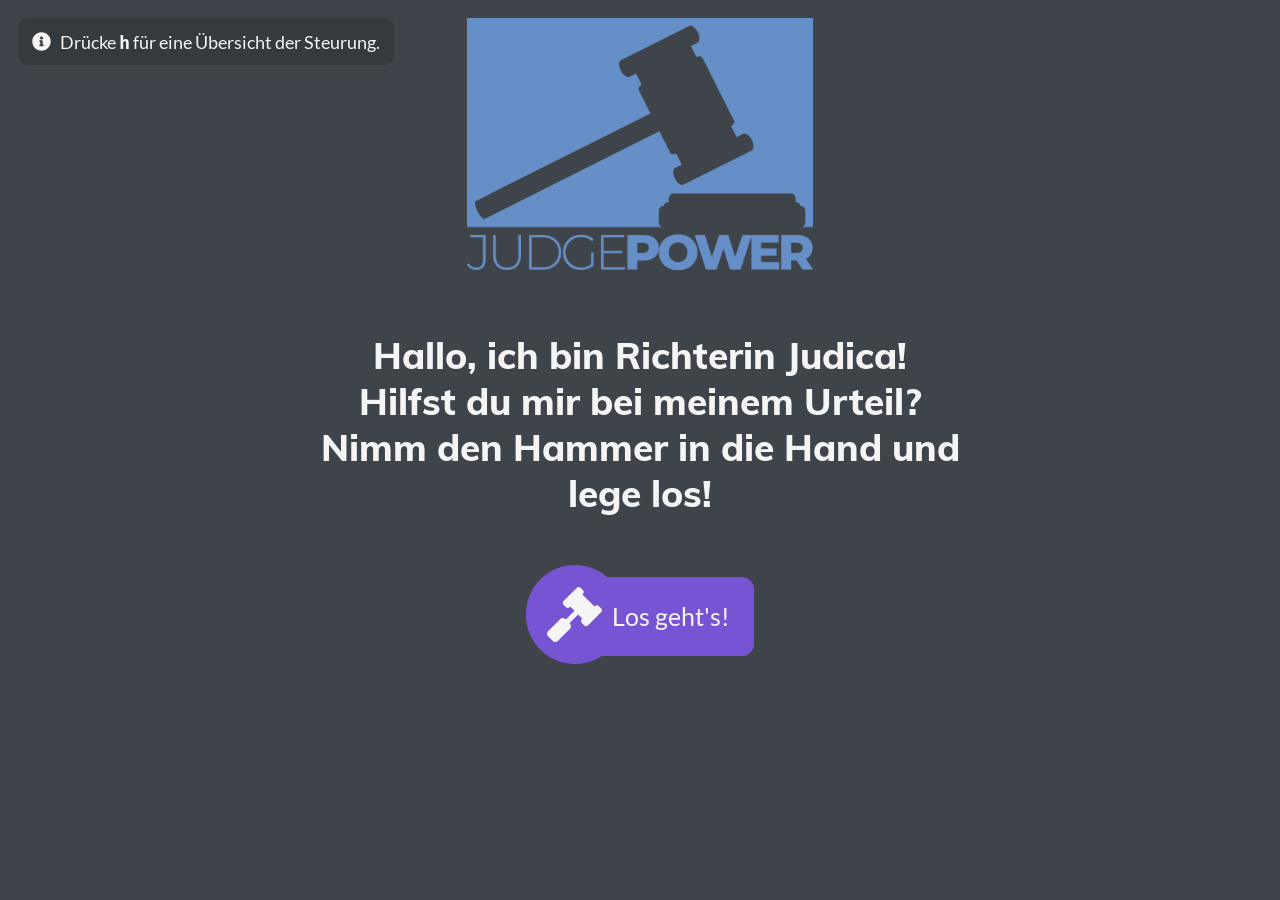
==== commit eca5f8da: "used css variables, added help overlay, removed console.log()" ====
--- a/prototype/index.html
+++ b/prototype/index.html
@@ -10,6 +10,7 @@
     <script src="js/effects.js"></script>
     <script src="js/navigate.js"></script>
     <script src="js/voice.js"></script>
+    <script src="js/help.js"></script>
 </head>
 
 <body next-page="pages/question-1.html">
@@ -29,6 +30,18 @@
             </div>
         </div>
     </div>
+    <div class="help-hint">
+        <img src="assets/img/info-circle.svg"> <span>Drücke <b><kbd>h</kbd></b> für eine Übersicht der Steurung.</span>
+    </div>
+    <div class="help-overlay">
+        <h1>Nutze folgende Tasten, um die Elemente mit den jeweiligen Farben auszuwählen.</h1>
+        <div class="help-overlay-button-container">
+            <div class="help-overlay-button bgc-1">1</div>
+            <div class="help-overlay-button bgc-1">2</div>
+            <div class="help-overlay-button bgc-1">3</div>
+            <div class="help-overlay-button bgc-1">4</div>
+        </div>
+    </div>
 </body>
 
 </html>
--- a/prototype/css/main.css
+++ b/prototype/css/main.css
@@ -1,7 +1,7 @@
 /* basic style */
 
 body {
-    font-size: 3.5vh;
+    font-size: 2.74vh;
     text-align: center;
     margin: 0;
     -webkit-font-smoothing: antialiased;
@@ -10,7 +10,7 @@
 
 @media all and (orientation:portrait) {
     body {
-        font-size: 3.5vw;
+        font-size: 2.74vw;
     }
 }
 
--- a/prototype/css/judge-style.css
+++ b/prototype/css/judge-style.css
@@ -1,8 +1,24 @@
 /* JudgePower styleguide definitions */
 
+:root {
+    --main-bg-color: #3E444A;
+    --main-text-color: #F5F5F5;
+
+    --color-progress-bar: #658fc6;
+    --color-progress-bar-tick: #3E444A;
+
+    --color-1: #7654D3;
+    --color-2: #FFFF7E;
+    --color-3: #52D1C7;
+    --color-4: #EA73B8;
+
+    --color-positive: #95FFBE;
+    --color-negative: #FF9595;
+}
+
 body {
-    background-color: #3E444A;
-    color: #F5F5F5;
+    background-color: var(--main-bg-color);
+    color: var(--main-text-color);
     font-family: 'Lato', sans-serif;
 }
 
@@ -43,7 +59,7 @@
     padding: 1em;
     padding-left: 3.5em;
     border-radius: 0.5em;
-    background-image: linear-gradient(to right, transparent 25%, #7654D3 25%);
+    background-image: linear-gradient(to right, transparent 25%, var(--color-1) 25%);
     /* workaround: z-index of button elements was fucked up -> transform fixes it for some reason */
     transform: scale(1);
 }
@@ -52,7 +68,7 @@
     position: absolute;
     display: inline-block;
     content: ' ';
-    background-color: #7654D3;
+    background-color: var(--color-1);
     background-image: url(../assets/img/gavel.svg);
     background-size: 2.25em;
     background-position: center;
@@ -95,9 +111,9 @@
 .progress-bar-container {
     width: 100%;
     height: 2em;
-    background-color: #F5F5F5;
+    background-color: var(--main-text-color);
     border-style: solid;
-    border-color: #F5F5F5;
+    border-color: var(--main-text-color);
     border-width: 0.25em;
     border-radius: 0.5em;
 }
@@ -105,7 +121,7 @@
 .progress-bar {
     width: 0%;
     height: 2em;
-    background-color: #658fc6;
+    background-color: var(--color-progress-bar);
     border-radius: 0.5em;
     transition: 0.5s cubic-bezier(0, 1, 0.5, 1);
 }
@@ -119,7 +135,7 @@
     top: -0.5em;
     width: 25%;
     height: 0.75em;
-    border-right: 0.2em solid #3E444A;
+    border-right: 0.2em solid var(--color-progress-bar-tick);
     z-index: 2;
     display: block;
 }
@@ -129,19 +145,105 @@
 }
 
 .acce-1 {
-    border-color: #7654D3;
+    border-color: var(--color-1);
 }
 
 .acce-2 {
-    border-color: #FFFF7E;
+    border-color: var(--color-2);
 }
 
 .acce-3 {
-    border-color: #52D1C7;
+    border-color: var(--color-3);
 }
 
 .acce-4 {
-    border-color: #EA73B8;
+    border-color: var(--color-4);
+}
+
+.bgc-1 {
+    background-color: var(--color-1);
+}
+
+.bgc-2 {
+    background-color: var(--color-2);
+}
+
+.bgc-3 {
+    background-color: var(--color-3);
+}
+
+.bgc-4 {
+    background-color: var(--color-4);
+}
+
+.bgc-pos {
+    background-color: var(--color-positive);
+}
+
+.bgc-neg {
+    background-color: var(--color-negative);
+}
+
+.help-hint {
+    display: flex;
+    flex-direction: row;
+    align-items: center;
+    justify-content: flex-start;
+    position: absolute;
+    box-sizing: border-box;
+    top: 0;
+    left: 0;
+    padding: 0.25em 0.75em;
+    margin: 1em;
+    border-radius: 0.5em;
+    font-size: 0.75em;
+    background-color: rgba(0, 0, 0, 0.15);
+}
+
+.help-hint img {
+    display: inline-block;
+    box-sizing: border-box;
+    height: 1em;
+    margin: 0.5em 0.5em 0.5em 0;
+}
+
+.help-overlay {
+    position: absolute;
+    top: 0;
+    bottom: 0;
+    left: 0;
+    right: 0;
+    margin: auto;
+    padding: 3em;
+    padding-top: 23em;
+    box-sizing: border-box;
+    background-color: rgba(0, 0, 0, 0.85);
+    width: 100vw;
+    height: 100vh;
+    display: flex;
+    opacity: 0;
+    flex-direction: column;
+    justify-content: center;
+    align-items: center;
+    transition: all cubic-bezier(0, 1, 0.5, 1) 0.4s;
+}
+
+.help-overlay-button-container {
+    display: flex;
+    flex-direction: row;
+}
+
+.help-overlay-button {
+    font-size: 2em;
+    font-weight: 900;
+    color: #090A0B;
+    border-radius: 0.5em;
+    display: flex;
+    flex-direction: column;
+    justify-content: center;
+    margin: 0.5em;
+    width: 2em;
+    height: 2em;
 }
 
 @keyframes hit {
@@ -164,7 +266,9 @@
     animation-duration: 1s;
 }
 
+
 /* load google fonts */
+
 /* muli-regular - latin */
 @font-face {
     font-family: 'Muli';
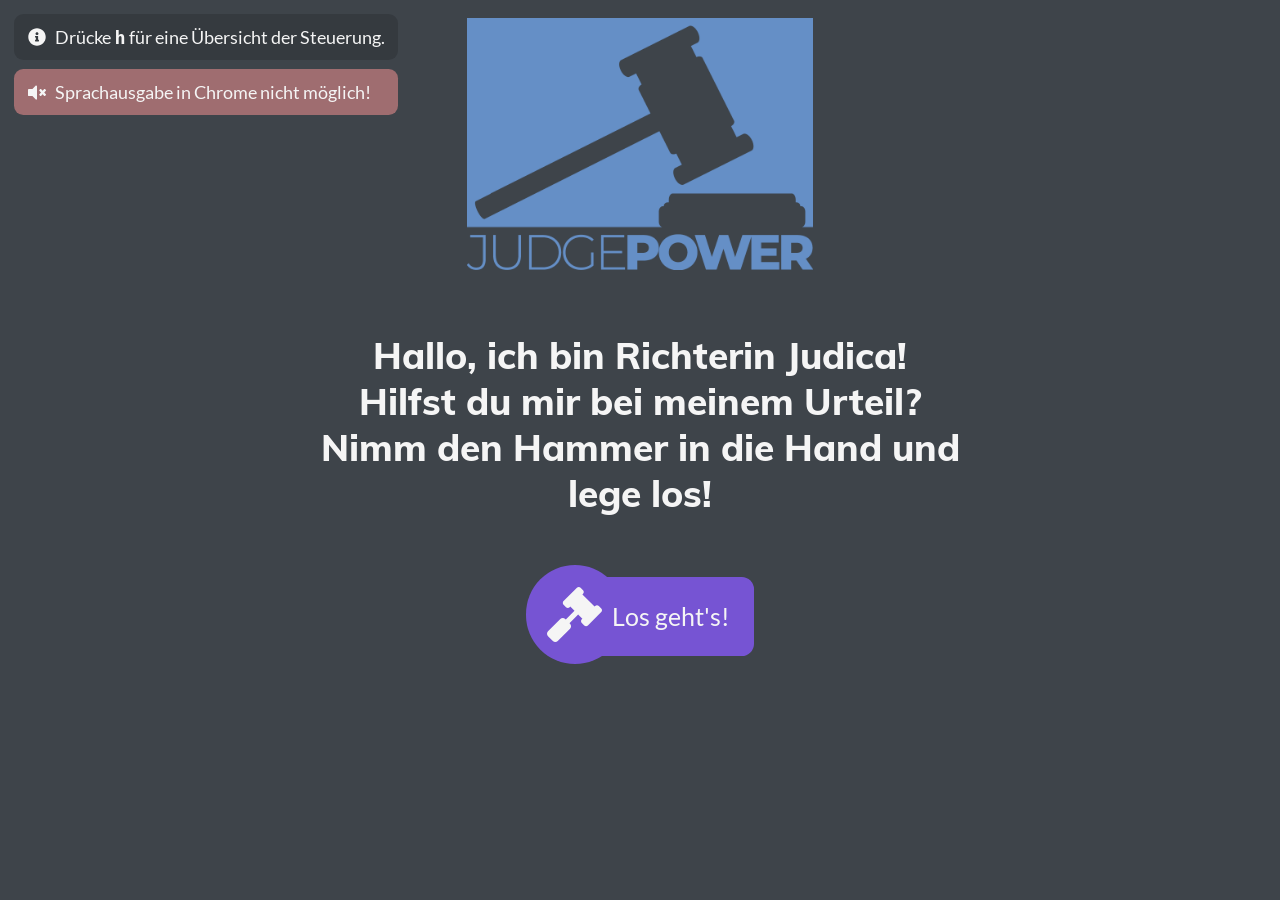
==== commit 5b1ee9ee: "added voice warning message for chrome" ====
--- a/prototype/index.html
+++ b/prototype/index.html
@@ -30,8 +30,14 @@
             </div>
         </div>
     </div>
-    <div class="help-hint">
-        <img src="assets/img/info-circle.svg"> <span>Drücke <b><kbd>h</kbd></b> für eine Übersicht der Steurung.</span>
+    <div class="message-container">
+        <div class="help-hint">
+            <img src="assets/img/info-circle.svg"> <span>Drücke <b><kbd>h</kbd></b> für eine Übersicht der
+                Steuerung.</span>
+        </div>
+        <div class="voice-warning">
+            <img src="assets/img/volume-mute.svg"> <span>Sprachausgabe in Chrome nicht möglich!</span>
+        </div>
     </div>
     <div class="help-overlay">
         <h1>Nutze folgende Tasten, um die Elemente mit den jeweiligen Farben auszuwählen.</h1>
--- a/prototype/css/judge-style.css
+++ b/prototype/css/judge-style.css
@@ -184,27 +184,48 @@
     background-color: var(--color-negative);
 }
 
-.help-hint {
-    display: flex;
-    flex-direction: row;
-    align-items: center;
-    justify-content: flex-start;
+.message-container {
     position: absolute;
-    box-sizing: border-box;
     top: 0;
     left: 0;
-    padding: 0.25em 0.75em;
-    margin: 1em;
-    border-radius: 0.5em;
+    display: flex;
+    flex-direction: column;
+    align-items: flex-start;
+    padding: 0.75em;
     font-size: 0.75em;
-    background-color: rgba(0, 0, 0, 0.15);
-}
-
-.help-hint img {
+}
+
+.message-container img {
     display: inline-block;
     box-sizing: border-box;
     height: 1em;
     margin: 0.5em 0.5em 0.5em 0;
+}
+
+.help-hint {
+    display: flex;
+    flex-direction: row;
+    align-items: center;
+    justify-content: flex-start;
+    box-sizing: border-box;
+    padding: 0.25em 0.75em;
+    border-radius: 0.5em;
+    background-color: rgba(0, 0, 0, 0.15);
+    width: 100%;
+}
+
+.voice-warning {
+    display: flex;
+    flex-direction: row;
+    align-items: center;
+    justify-content: flex-start;
+    box-sizing: border-box;
+    margin-top: 0.5em;
+    padding: 0.25em 0.75em;
+    border-radius: 0.5em;
+    background-color: rgba(255, 149, 149, 0.5);
+    visibility: hidden;
+    width: 100%;
 }
 
 .help-overlay {
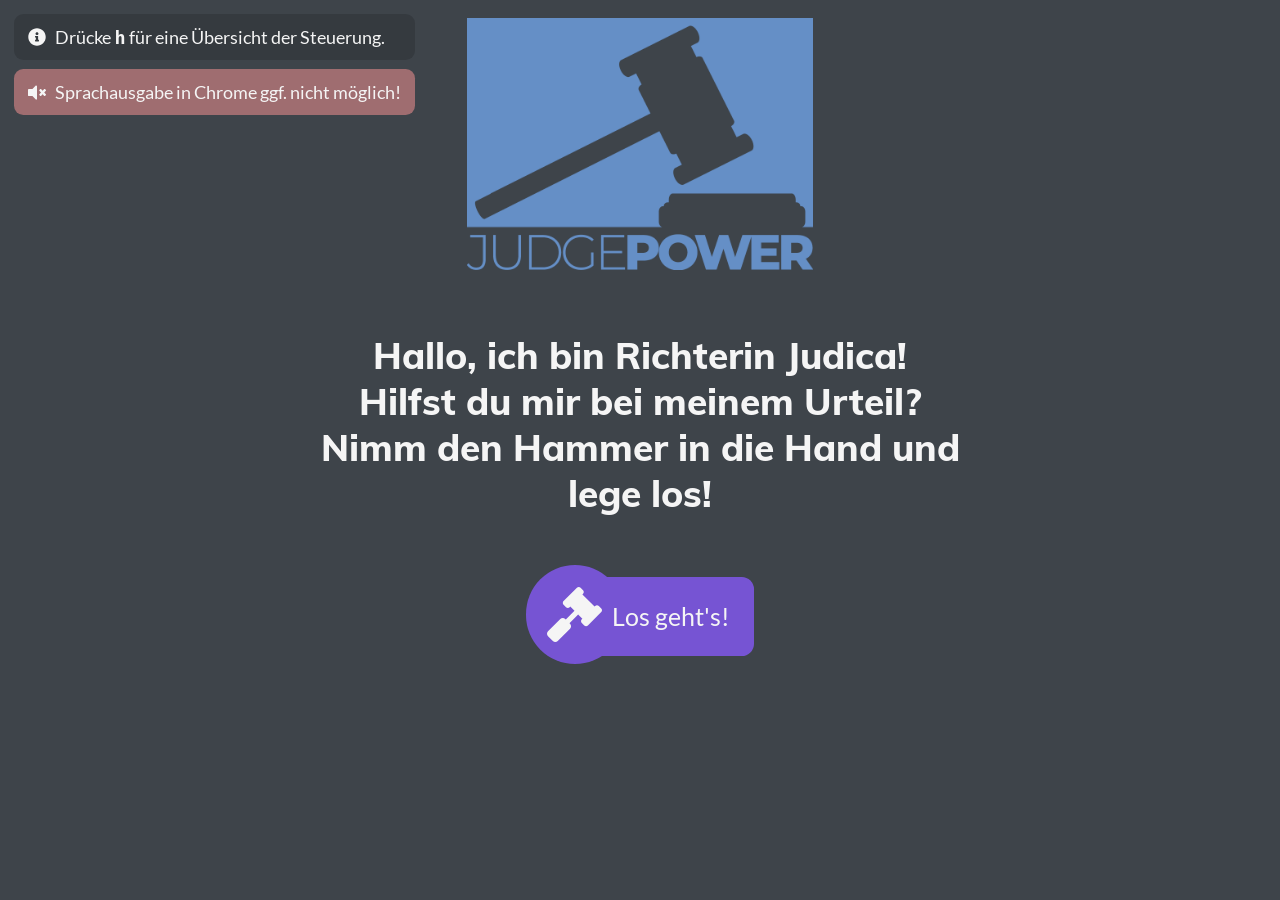
==== commit 8ee6f340: "cancelled ongoing speech utterance on new page, minor refactoring" ====
--- a/prototype/index.html
+++ b/prototype/index.html
@@ -16,7 +16,7 @@
 <body next-page="pages/question-1.html">
     <div class="basic-container">
         <div class="basic-container-element">
-            <img class="main-logo" src="assets/img/logo_final.png">
+            <img class="main-logo" src="assets/img/logo.png">
         </div>
         <div class="basic-container-element">
             <h1 voice>
@@ -36,7 +36,7 @@
                 Steuerung.</span>
         </div>
         <div class="voice-warning">
-            <img src="assets/img/volume-mute.svg"> <span>Sprachausgabe in Chrome nicht möglich!</span>
+            <img src="assets/img/volume-mute.svg"> <span>Sprachausgabe in Chrome ggf. nicht möglich!</span>
         </div>
     </div>
     <div class="help-overlay">
--- a/prototype/css/main.css
+++ b/prototype/css/main.css
@@ -8,12 +8,6 @@
     -moz-osx-font-smoothing: grayscale;
 }
 
-@media all and (orientation:portrait) {
-    body {
-        font-size: 2.74vw;
-    }
-}
-
 .basic-container {
     display: flex;
     flex-direction: column;
@@ -21,13 +15,6 @@
     align-items: center;
     margin: 0 auto;
     width: 50%;
-}
-
-@media all and (orientation:portrait) {
-    .basic-container {
-        padding: 1em;
-        width: 100%;
-    }
 }
 
 .basic-container-element {
@@ -69,14 +56,6 @@
     width: 100%;
 }
 
-@media all and (orientation:portrait) {
-    .answer-container {
-        padding: 1em;
-        flex-direction: column;
-        align-items: center;
-    }
-}
-
 .text-logo-container {
     display: flex;
     align-items: flex-end;
@@ -104,4 +83,27 @@
 
 .answer-container-posneg-element {
     max-width: 20%;
+}
+
+/* specifications for mobile portrait mode */
+@media all and (orientation:portrait) {
+    body {
+        font-size: 2.74vw;
+    }
+
+    .basic-container {
+        padding: 1em;
+        width: 100%;
+    }
+
+    .answer-container {
+        padding: 1em;
+        flex-direction: column;
+        align-items: center;
+    }
+
+    .answer-container-posneg-element {
+        width: 25%;
+        max-width: 35%;
+    }
 }
